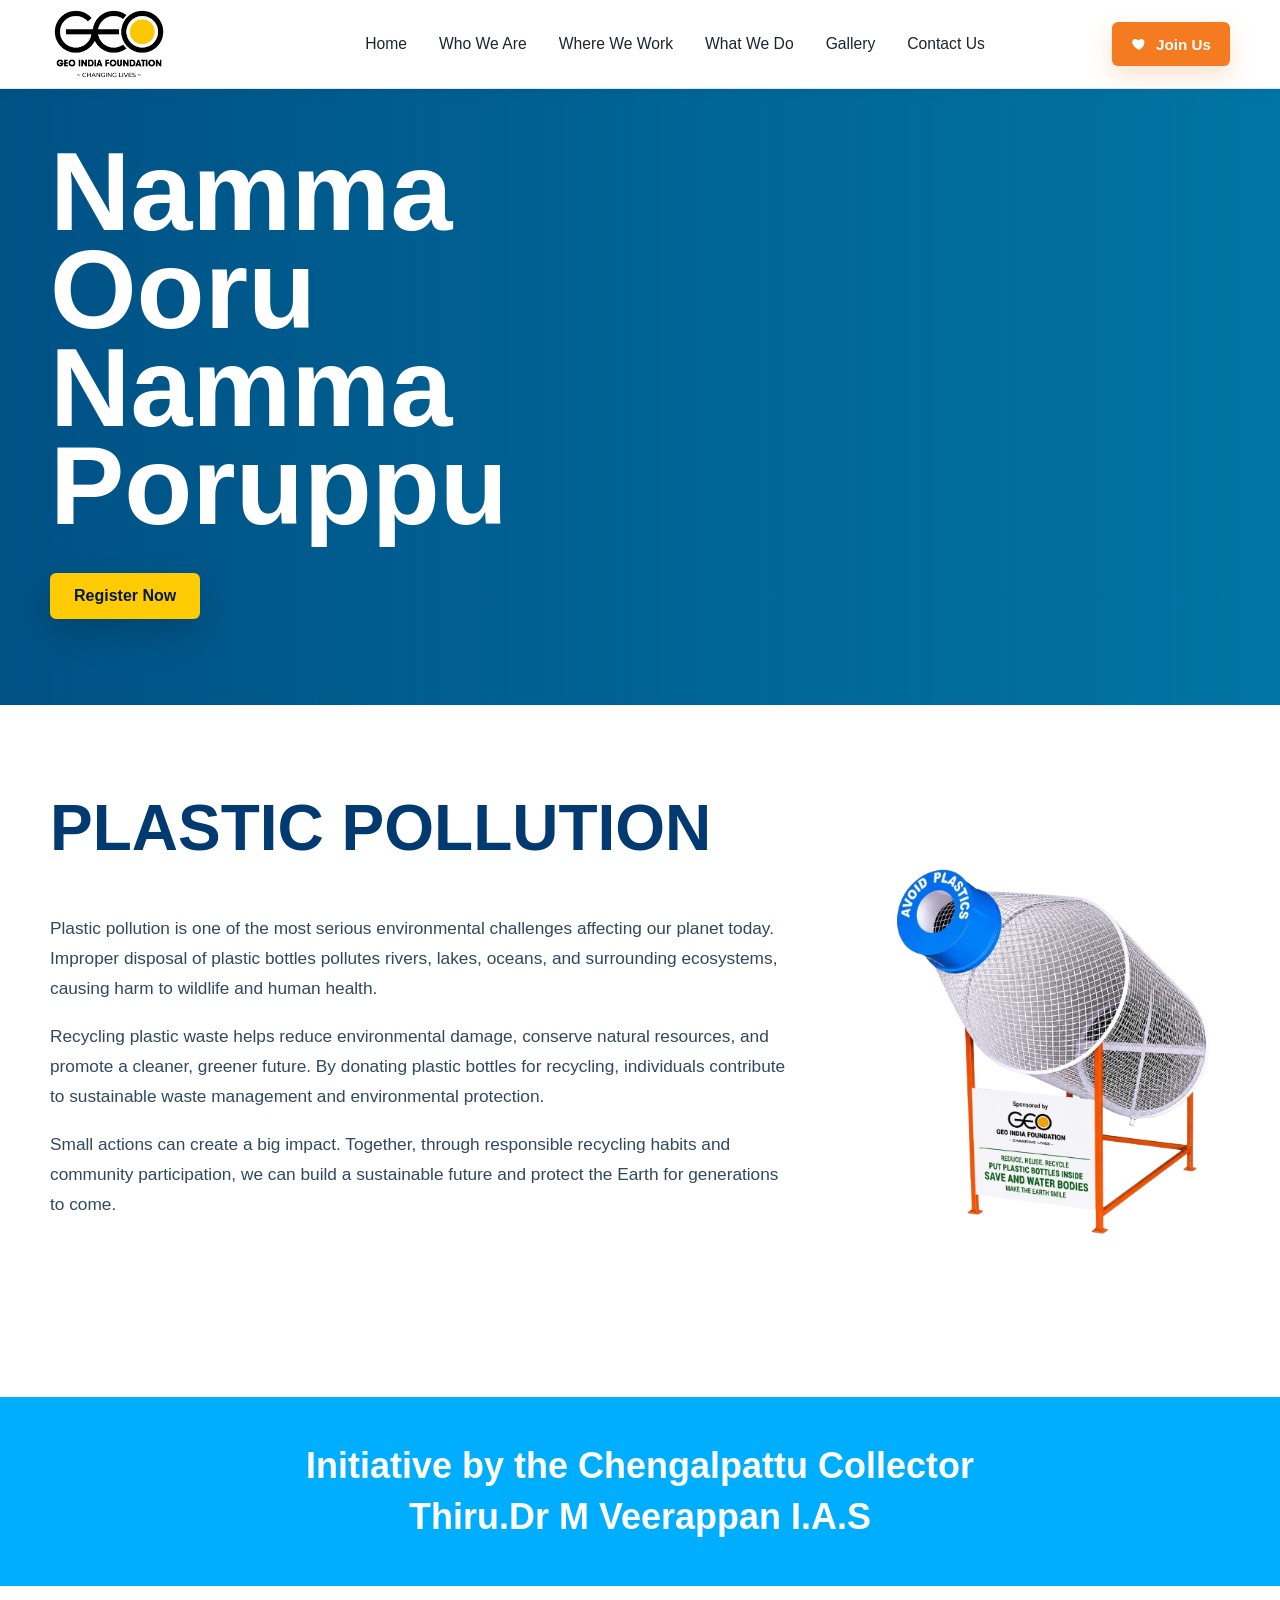
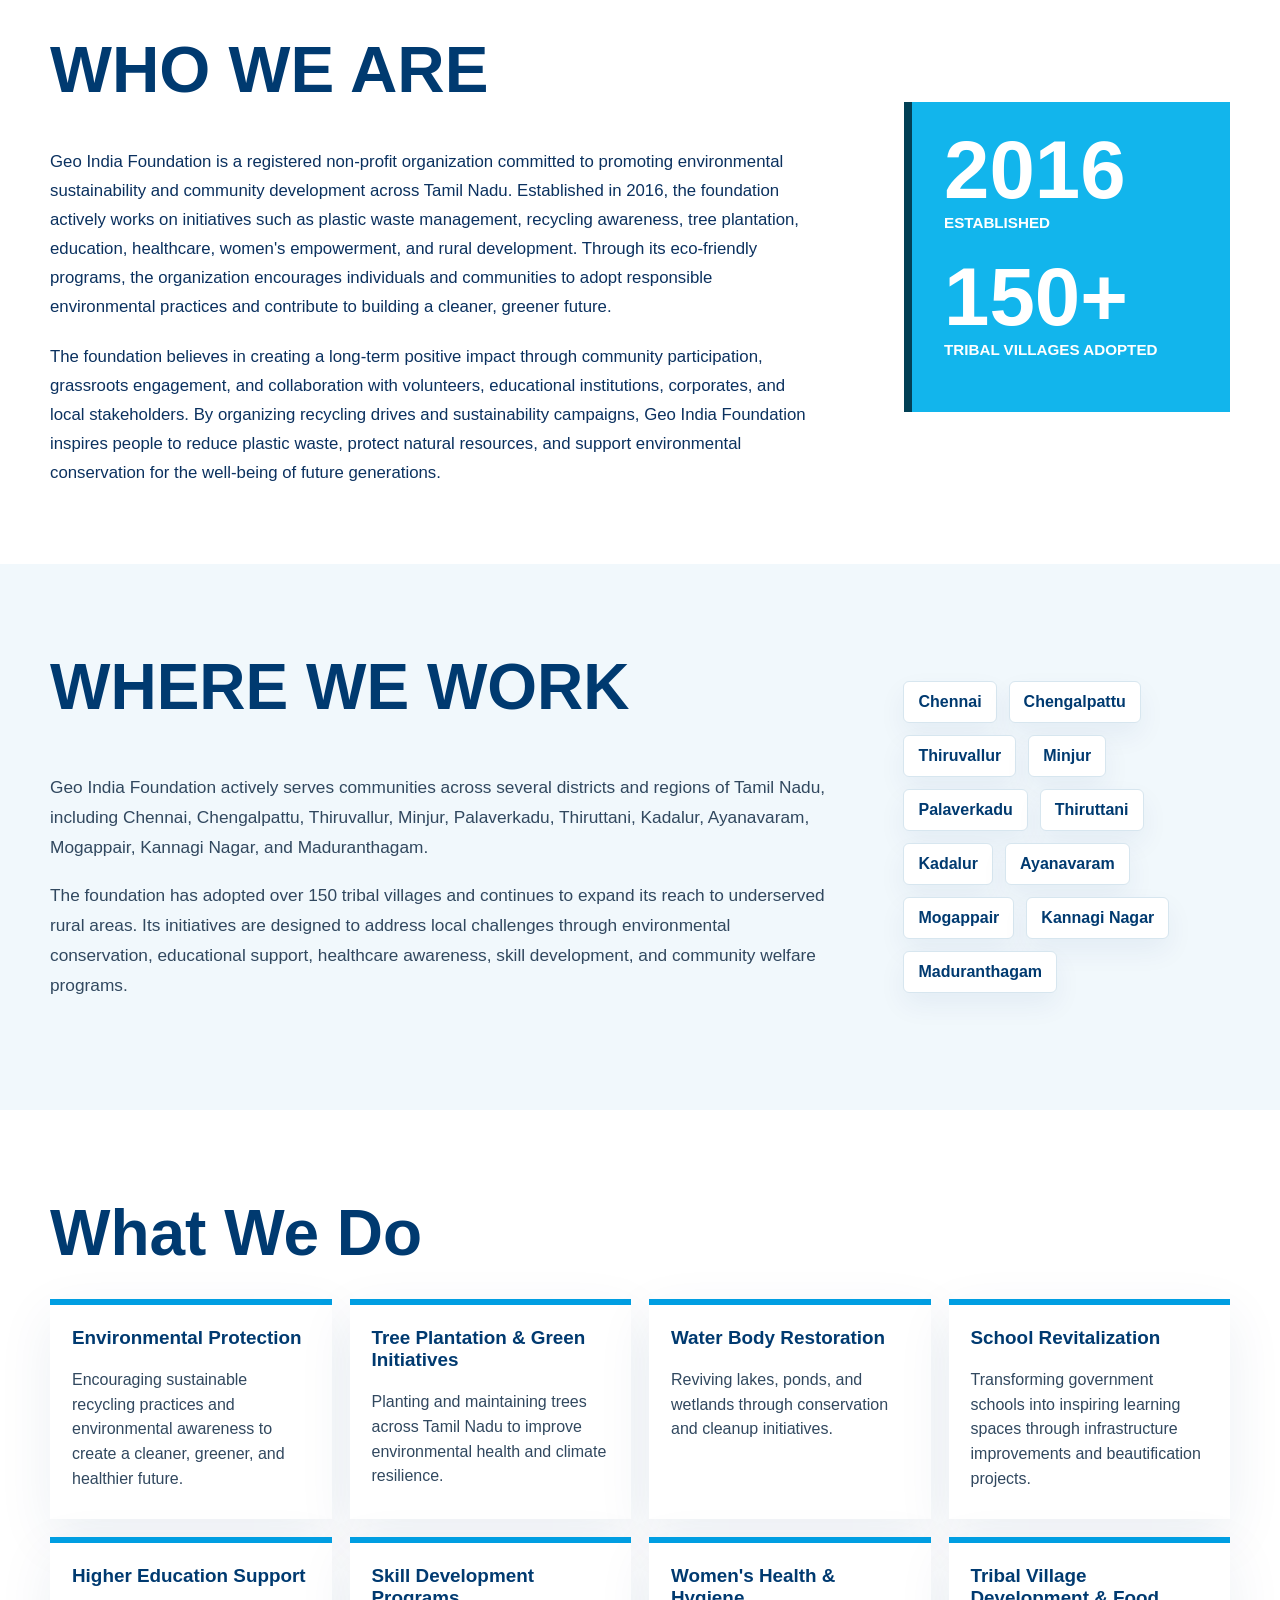
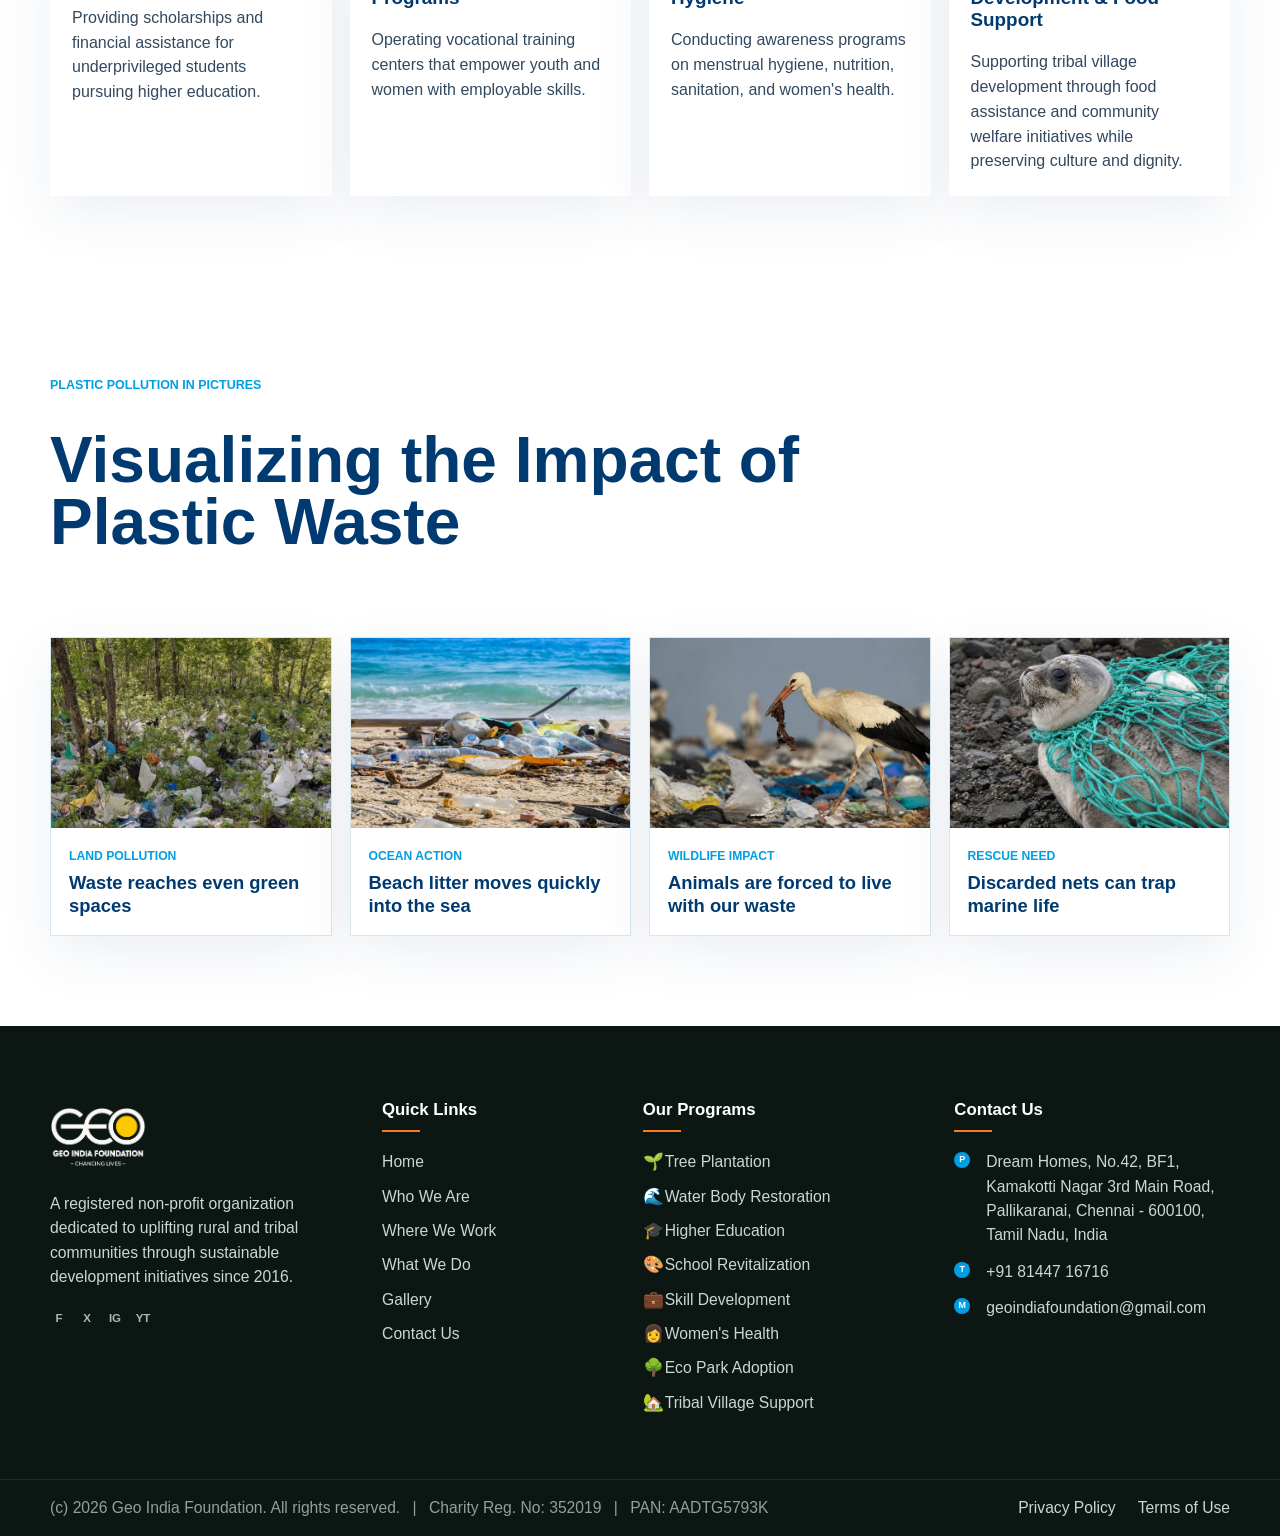
==== index.html @ 59b8743d "Update index.html" ====
<!doctype html>
<html lang="en">
  <head>
    <meta charset="UTF-8" />
    <meta name="viewport" content="width=device-width, initial-scale=1.0" />
    <title>Plastic Bottle Recycling Campaign | GEO India Foundation</title>
    <meta
      name="description"
      content="Join GEO India Foundation's Namma Ooru Namma Poruppu plastic bottle recycling campaign in Chengalpattu. Register, submit bottles, and earn an appreciation certificate."
    />
    <meta name="robots" content="index, follow" />
    <meta name="theme-color" content="#0078a7" />
    <meta property="og:title" content="Plastic Pollution | GEO India Foundation" />
    <meta
      property="og:description"
      content="Join the Namma Ooru Namma Poruppu plastic bottle recycling campaign and track your contribution toward a cleaner Chengalpattu."
    />
    <meta property="og:type" content="website" />
    <meta property="og:site_name" content="GEO India Foundation" />
    <meta property="og:image" content="./assets/hero-turtle-plastic-optimized.jpg" />
    <meta property="og:image:alt" content="Sea turtle swimming near plastic waste, representing the impact of plastic pollution" />
    <meta name="twitter:card" content="summary_large_image" />
    <meta name="twitter:title" content="Plastic Bottle Recycling Campaign | GEO India Foundation" />
    <meta
      name="twitter:description"
      content="Register for the Namma Ooru Namma Poruppu campaign, submit bottles, and earn an appreciation certificate."
    />
    <meta name="twitter:image" content="./assets/hero-turtle-plastic-optimized.jpg" />
    <link rel="canonical" href="./index.html" />
    <link rel="preload" as="image" href="./assets/client-logo-header.png" />
    <link rel="preload" as="image" href="./assets/hero-turtle-plastic-optimized.jpg" fetchpriority="high" />
    <link rel="stylesheet" href="./styles.css" />
    <script type="application/ld+json">
      {
        "@context": "https://schema.org",
        "@type": "NGO",
        "name": "GEO India Foundation",
        "url": "./index.html",
        "logo": "./assets/client-logo-header.png",
        "description": "GEO India Foundation supports rural, tribal, environmental, educational, and community welfare initiatives across Tamil Nadu.",
        "areaServed": "Tamil Nadu, India",
        "email": "info@geoindiafoundation.org",
        "telephone": "+91 81447 16716",
        "sameAs": [
          "https://www.facebook.com/geoindiafoundation/",
          "https://x.com/GeoIndiafoundat?s=08",
          "https://www.instagram.com/geoindiafoundation?igshid=g4r5c3gdlzwj",
          "https://www.youtube.com/channel/UCldlAz06OROegOt1OqcMJ3A"
        ]
      }
    </script>
  </head>
  <body>
    <a class="skip-link" href="#main">Skip to main content</a>

    <header class="site-header">
      <div class="container header-inner">
        <a class="brand" href="./index.html" aria-label="GEO India Foundation home">
          <img src="./assets/client-logo-header.png" alt="GEO India Foundation" width="1718" height="1109" />
        </a>

        <button class="menu-toggle" type="button" aria-expanded="false" aria-controls="mainNav">
          <span></span>
          <span></span>
          <span></span>
        </button>

        <nav id="mainNav" class="main-nav" aria-label="Main navigation">
          <div class="nav-inner">
          <a class="nav-link" href="./index.html">Home</a>
          <a class="nav-link" href="#whoWeAre">Who We Are</a>
          <a class="nav-link" href="#whereWeWork">Where We Work</a>
          <a class="nav-link" href="#whatWeDo">What We Do</a>
          <a class="nav-link" href="#photoStoriesTitle">Gallery</a>
          <a class="nav-link" href="#footerContact">Contact Us</a>
          </div>
        </nav>

        <a class="donate-button" href="https://whatsapp.com/channel/0029VbCBayz9Bb5wHMTVNw3T" target="_blank" rel="noopener">
          <svg class="donate-icon" aria-hidden="true" viewBox="0 0 24 24" focusable="false">
            <path d="M12 21s-7.5-4.7-9.6-9.1C.7 8.3 2.8 4.5 6.5 4.5c2 0 3.6 1.1 4.5 2.5.9-1.4 2.5-2.5 4.5-2.5 3.7 0 5.8 3.8 4.1 7.4C19.5 16.3 12 21 12 21z" />
          </svg>
          Join Us
        </a>
      </div>
    </header>

    <main id="main">
      <section class="hero">
        <div class="hero-image" aria-hidden="true">
          <img src="./assets/hero-turtle-plastic-optimized.jpg" alt="" width="1897" height="829" fetchpriority="high" />
          <img src="./assets/plastic-beach-optimized.jpg" alt="" width="1840" height="920" loading="lazy" />
          <img src="./assets/plastic-forest-optimized.jpg" alt="" width="1840" height="920" loading="lazy" />
          <img src="./assets/plastic-seal-optimized.jpg" alt="" width="1774" height="887" loading="lazy" />
          <img src="./assets/plastic-storks-optimized.jpg" alt="" width="1774" height="887" loading="lazy" />
        </div>
        <div class="container hero-grid">
          <div class="hero-copy">
            <h1 class="hero-title">
              <span>Namma</span>
              <span>Ooru</span>
              <span>Namma</span>
              <span>Poruppu</span>
            </h1>
            <a class="hero-register" href="./register.html">Register Now</a>
          </div>
        </div>
      </section>

      <section id="bottleDashboard" class="recycle-section bottle-dashboard-section" aria-labelledby="dashboardTitle" hidden>
        <div class="container recycle-shell">
          <div class="recycle-intro">
            <p class="section-kicker">Bottle recycling</p>
            <h2 id="dashboardTitle">Bottle disposed? Submit this form to record it.</h2>
            <p>
              Each QR code scan allows one bottle submission. Complete 50 bottle submissions to unlock your Appreciation Certificate.
            </p>
          </div>

          <div class="recycle-card" data-view="bottle">
            <form class="bottle-form" aria-label="Submit bottle count">
              <div class="welcome-row">
                <div>
                  <span class="welcome-label">Welcome back</span>
                  <h3 class="welcome-name">Recycler</h3>
                </div>
                <strong class="bottle-total">0</strong>
              </div>

              <label for="bottleCount">Bottle count for this scan</label>
              <input id="bottleCount" name="bottleCount" type="number" min="1" max="1" value="1" required />
              <button class="primary-action" type="submit">Submit Bottle</button>

              <div class="progress-wrap" aria-label="Bottle progress">
                <div class="progress-info">
                  <span class="progress-text">0 / 50 bottles</span>
                  <span class="progress-percent">0%</span>
                </div>
                <div class="progress-track">
                  <span class="progress-bar"></span>
                </div>
              </div>

              <p class="completion-message" hidden>
                Congratulations! Your 50-bottle certificate is ready.
              </p>
              <button class="download-certificate" type="button">Download Certificate</button>
            </form>
          </div>
        </div>
      </section>

      <section class="certificate-preview-section" aria-labelledby="certificatePreviewTitle" hidden>
        <div class="container">
          <div class="certificate-preview-heading">
            <p class="section-kicker">Certificate</p>
            <h2 id="certificatePreviewTitle">Certificate Preview</h2>
          </div>
          <article class="certificate certificate-image-card" id="certificatePreview" aria-label="Certificate of appreciation">
            <img src="./assets/Certificate.jpeg" alt="Certificate of Appreciation" width="1600" height="1131" draggable="false" loading="lazy" />
            <strong class="certificate-name">Recycler</strong>
          </article>
        </div>
      </section>

      <section class="content-band">
        <div class="container content-grid">
          <article class="lead-article">
            <h2 class="section-kicker">Plastic pollution</h2>
            <p>
              Plastic pollution is one of the most serious environmental challenges affecting our planet today. Improper disposal of plastic bottles pollutes rivers, lakes, oceans, and surrounding ecosystems, causing harm to wildlife and human health.
            </p>
            <p>
              Recycling plastic waste helps reduce environmental damage, conserve natural resources, and promote a cleaner, greener future. By donating plastic bottles for recycling, individuals contribute to sustainable waste management and environmental protection.
            </p>
            <p>
              Small actions can create a big impact. Together, through responsible recycling habits and community participation, we can build a sustainable future and protect the Earth for generations to come.
            </p>
          </article>

          <figure class="bottle-bin-panel">
            <img
              src="./assets/plastic-bottle-bin.png"
              alt="Bottle-shaped plastic collection bin sponsored by GEO India Foundation"
              width="492"
              height="508"
              loading="lazy"
            />
          </figure>
        </div>
      </section>

      <section class="collector-initiative" aria-label="Initiative by the Chengalpattu Collector">
        <div class="container">
          <strong>Initiative by the Chengalpattu Collector</strong>
          <strong>Thiru.Dr M Veerappan I.A.S</strong>
        </div>
      </section>

            <section id="whoWeAre" class="foundation-section">
        <div class="container foundation-grid">
          <article class="foundation-intro">
            <h2 class="section-kicker">Who We Are</h2>
            <p>
              Geo India Foundation is a registered non-profit organization committed to promoting environmental sustainability and community development across Tamil Nadu. Established in 2016, the foundation actively works on initiatives such as plastic waste management, recycling awareness, tree plantation, education, healthcare, women's empowerment, and rural development. Through its eco-friendly programs, the organization encourages individuals and communities to adopt responsible environmental practices and contribute to building a cleaner, greener future.
            </p>
            <p>
              The foundation believes in creating a long-term positive impact through community participation, grassroots engagement, and collaboration with volunteers, educational institutions, corporates, and local stakeholders. By organizing recycling drives and sustainability campaigns, Geo India Foundation inspires people to reduce plastic waste, protect natural resources, and support environmental conservation for the well-being of future generations.
            </p>
          </article>

          <aside class="impact-panel" aria-label="Geo India Foundation impact">
            <strong>2016</strong>
            <span>Established</span>
            <strong>150+</strong>
            <span>Tribal villages adopted</span>
          </aside>
        </div>
      </section>

      <section id="whereWeWork" class="foundation-section pale-section">
        <div class="container work-grid">
          <article class="foundation-intro">
            <h2 class="section-kicker">Where We Work</h2>
            <p>
              Geo India Foundation actively serves communities across several districts and regions
              of Tamil Nadu, including Chennai, Chengalpattu, Thiruvallur, Minjur, Palaverkadu, Thiruttani,
              Kadalur, Ayanavaram, Mogappair, Kannagi Nagar, and Maduranthagam.
            </p>
            <p>
              The foundation has adopted over 150 tribal villages and continues to expand its reach
              to underserved rural areas. Its initiatives are designed to address local challenges
              through environmental conservation, educational support, healthcare awareness, skill
              development, and community welfare programs.
            </p>
          </article>

          <div class="location-list" aria-label="Tamil Nadu regions served">
            <span>Chennai</span>
            <span>Chengalpattu</span>
            <span>Thiruvallur</span>
            <span>Minjur</span>
            <span>Palaverkadu</span>
            <span>Thiruttani</span>
            <span>Kadalur</span>
            <span>Ayanavaram</span>
            <span>Mogappair</span>
            <span>Kannagi Nagar</span>
            <span>Maduranthagam</span>
          </div>
        </div>
      </section>

      <section id="whatWeDo" class="foundation-section">
        <div class="container">
          <div class="section-heading compact">
            <h2>What We Do</h2>
          </div>

          <div class="program-grid">
          <article>
           <h3>Environmental Protection</h3>
           <p>Encouraging sustainable recycling practices and environmental awareness to create a cleaner, greener, and healthier future.</p>
          </article>            
            <article>
              <h3>Tree Plantation &amp; Green Initiatives</h3>
              <p>Planting and maintaining trees across Tamil Nadu to improve environmental health and climate resilience.</p>
            </article>
            <article>
              <h3>Water Body Restoration</h3>
              <p>Reviving lakes, ponds, and wetlands through conservation and cleanup initiatives.</p>
            </article>
            <article>
              <h3>School Revitalization</h3>
              <p>Transforming government schools into inspiring learning spaces through infrastructure improvements and beautification projects.</p>
            </article>
            <article>
              <h3>Higher Education Support</h3>
              <p>Providing scholarships and financial assistance for underprivileged students pursuing higher education.</p>
            </article>
            <article>
              <h3>Skill Development Programs</h3>
              <p>Operating vocational training centers that empower youth and women with employable skills.</p>
            </article>
            <article>
              <h3>Women's Health &amp; Hygiene</h3>
              <p>Conducting awareness programs on menstrual hygiene, nutrition, sanitation, and women's health.</p>
            </article>
            <article>
              <h3>Tribal Village Development &amp; Food Support</h3>
              <p>Supporting tribal village development through food assistance and community welfare initiatives while preserving culture and dignity.</p>
            </article>
          </div>
        </div>
      </section>

      <section id="stories" class="photo-band" aria-labelledby="photoStoriesTitle">
        <div class="container">
          <div class="section-heading">
            <p>Plastic pollution in pictures</p>
            <h2 id="photoStoriesTitle">Visualizing the Impact of Plastic Waste</h2>
          </div>
          <div class="photo-grid">
            <article class="photo-card">
              <img src="./assets/plastic-forest-optimized.jpg" alt="Plastic waste scattered through a green forest" width="1840" height="920" loading="lazy" />
              <div>
                <span>Land pollution</span>
                <h3>Waste reaches even green spaces</h3>
              </div>
            </article>
            <article class="photo-card">
              <img src="./assets/plastic-beach-optimized.jpg" alt="Plastic bottles and waste lying on a beach" width="1840" height="920" loading="lazy" />
              <div>
                <span>Ocean action</span>
                <h3>Beach litter moves quickly into the sea</h3>
              </div>
            </article>
            <article class="photo-card">
              <img src="./assets/plastic-storks-optimized.jpg" alt="White storks foraging among plastic waste at a landfill" width="1774" height="887" loading="lazy" />
              <div>
                <span>Wildlife impact</span>
                <h3>Animals are forced to live with our waste</h3>
              </div>
            </article>
            <article class="photo-card">
              <img src="./assets/plastic-seal-optimized.jpg" alt="Seal pup trapped in discarded fishing net" width="1774" height="887" loading="lazy" />
              <div>
                <span>Rescue need</span>
                <h3>Discarded nets can trap marine life</h3>
              </div>
            </article>
          </div>
        </div>
      </section>
    </main>

    <footer class="site-footer">
      <div class="container footer-main">
        <section class="footer-about" aria-label="About GEO India Foundation">
          <img class="footer-logo" src="./assets/client-logo-footer.png" alt="GEO India Foundation" width="1626" height="1018" loading="lazy" />
          <p>
            A registered non-profit organization dedicated to uplifting rural and tribal communities
            through sustainable development initiatives since 2016.
          </p>
          <div class="social-links" aria-label="Social media links">
          <a href="https://www.facebook.com/geoindiafoundation/" aria-label="Facebook" target="_blank" rel="noopener">f</a>
          <a href="https://x.com/GeoIndiafoundat?s=08" aria-label="X" target="_blank" rel="noopener">x</a>
          <a href="https://www.instagram.com/geoindiafoundation?igshid=g4r5c3gdlzwj" aria-label="Instagram" target="_blank" rel="noopener">ig</a>
          <a href="https://www.youtube.com/channel/UCldlAz06OROegOt1OqcMJ3A" aria-label="YouTube" target="_blank" rel="noopener">yt</a>          </div>
        </section>

        <nav class="footer-column" aria-label="Quick links">
          <h2>Quick Links</h2>
          <a href="./index.html">Home</a>
          <a href="#whoWeAre">Who We Are</a>
          <a href="#whereWeWork">Where We Work</a>
          <a href="#whatWeDo">What We Do</a>
          <a href="#photoStoriesTitle">Gallery</a>
          <a href="#footerContact">Contact Us</a>
        </nav>

        <section class="footer-column" aria-label="Our programs">
          <h2>Our Programs</h2>
          <ul class="program-list">
<li>
  <a href="https://www.geoindiafoundation.org/" target="_blank">
    <span class="program-marker" aria-hidden="true">🌱</span>Tree Plantation
  </a>
</li>

<li>
  <a href="https://www.geoindiafoundation.org/" target="_blank">
    <span class="program-marker" aria-hidden="true">🌊</span>Water Body Restoration
  </a>
</li>

<li>
  <a href="https://www.geoindiafoundation.org/" target="_blank">
    <span class="program-marker" aria-hidden="true">🎓</span>Higher Education
  </a>
</li>

<li>
  <a href="https://www.geoindiafoundation.org/" target="_blank">
    <span class="program-marker" aria-hidden="true">🎨</span>School Revitalization
  </a>
</li>

<li>
  <a href="https://www.geoindiafoundation.org/" target="_blank">
    <span class="program-marker" aria-hidden="true">💼</span>Skill Development
  </a>
</li>

<li>
  <a href="https://www.geoindiafoundation.org/" target="_blank">
    <span class="program-marker" aria-hidden="true">👩</span>Women's Health
  </a>
</li>

<li>
  <a href="https://www.geoindiafoundation.org/" target="_blank">
    <span class="program-marker" aria-hidden="true">🌳</span>Eco Park Adoption
  </a>
</li>

<li>
  <a href="https://www.geoindiafoundation.org/" target="_blank">
    <span class="program-marker" aria-hidden="true">🏡</span>Tribal Village Support
  </a>
</li>
          </ul>
        </section>

        <section id="footerContact" class="footer-column footer-contact" aria-label="Contact us">
          <h2>Contact Us</h2>
          <address>
            <p>
              <span class="contact-symbol">P</span>
              <span>
                Dream Homes, No.42, BF1, Kamakotti Nagar 3rd Main Road,
                Pallikaranai, Chennai - 600100, Tamil Nadu, India
              </span>
            </p>
            <p>
              <span class="contact-symbol">T</span>
              <a href="tel:+918144716716">+91 81447 16716</a>
            </p>
            <p>
              <span class="contact-symbol">M</span>
              <a href="mailto:info@geoindiafoundation.org">geoindiafoundation@gmail.com</a>
            </p>
          </address>
        </section>
      </div>

      <div class="footer-bottom">
        <div class="container footer-bottom-inner">
          <p>
            (c) 2026 Geo India Foundation. All rights reserved.
            <span>|</span> Charity Reg. No: 352019
            <span>|</span> PAN: AADTG5793K
          </p>
          <nav aria-label="Legal links">
            <a href="#">Privacy Policy</a>
            <a href="#">Terms of Use</a>
          </nav>
        </div>
      </div>
    </footer>

    <div class="search-panel" hidden>
      <button class="close-search" type="button">Close</button>
      <label>
        Search
        <input type="search" placeholder="Search plastic pollution resources" />
      </label>
    </div>

    <script src="./script.js" defer></script>
  </body>
</html>
---- styles.css ----
:root {
  --blue: #009ee2;
  --blue-dark: #003a70;
  --ink: #061a2d;
  --muted: #52677c;
  --line: #d7e6ef;
  --paper: #ffffff;
  --pale: #f1f8fc;
  --yellow: #ffcb05;
  font-family:
    Inter, "Segoe UI", Roboto, Arial, sans-serif;
  color: var(--ink);
  background: var(--paper);
  font-synthesis: none;
  text-rendering: optimizeLegibility;
  -webkit-font-smoothing: antialiased;
  -moz-osx-font-smoothing: grayscale;
}

* {
  box-sizing: border-box;
  min-width: 0;
}

body {
  margin: 0;
  background: #ffffff;
  overflow-x: hidden;
}

a {
  color: inherit;
  text-decoration: none;
}

button,
input {
  font: inherit;
}

button {
  cursor: pointer;
}

.container {
  width: min(1180px, calc(100% - 32px));
  margin: 0 auto;
}

.skip-link {
  position: absolute;
  left: 12px;
  top: 12px;
  z-index: 100;
  padding: 10px 14px;
  color: #fff;
  background: var(--blue-dark);
  transform: translateY(-140%);
}

.skip-link:focus {
  transform: translateY(0);
}

.site-header {
  position: sticky;
  top: 0;
  z-index: 50;
  background: #ffffff;
  border-bottom: 1px solid var(--line);
  box-shadow: 0 1px 10px rgba(6, 26, 45, 0.06);
}

.header-inner {
  display: flex;
  align-items: center;
  justify-content: space-between;
  gap: 34px;
  min-height: 88px;
}

.brand {
  display: flex;
  align-items: center;
  flex: 0 0 auto;
  width: 188px;
}

.brand img {
  display: block;
  width: auto;
  height: 76px;
  max-width: 100%;
  object-fit: contain;
}

.main-nav {
  flex: 1 1 auto;
}

.nav-inner {
  display: flex;
  align-items: center;
  justify-content: center;
  gap: clamp(20px, 2.5vw, 34px);
  color: #1c252c;
  font-size: 0.98rem;
  font-weight: 400;
}

.nav-link {
  position: relative;
  display: inline-flex;
  align-items: center;
  gap: 6px;
  min-height: 72px;
  color: #1c252c;
  white-space: nowrap;
}

.nav-link::after {
  content: "";
  position: absolute;
  left: 0;
  right: 0;
  bottom: 18px;
  height: 2px;
  background: #f47b20;
  transform: scaleX(0);
  transform-origin: left;
  transition: transform 180ms ease;
}

.nav-link:hover::after {
  transform: scaleX(1);
}

.donate-button {
  display: inline-flex;
  align-items: center;
  justify-content: center;
  gap: 9px;
  min-width: 118px;
  min-height: 44px;
  border-radius: 6px;
  padding: 0 18px;
  color: #ffffff;
  background: #f47b20;
  font-size: 0.95rem;
  font-weight: 900;
  white-space: nowrap;
  box-shadow: 0 10px 24px rgba(244, 123, 32, 0.22);
}

.donate-icon {
  width: 16px;
  height: 16px;
  fill: currentColor;
  flex: 0 0 auto;
}

.menu-toggle {
  display: none;
  width: 44px;
  height: 44px;
  border: 1px solid var(--line);
  background: #ffffff;
  place-items: center;
}

.menu-toggle span {
  display: block;
  width: 22px;
  height: 2px;
  margin: 4px auto;
  background: var(--blue-dark);
}

.hero {
  position: relative;
  overflow: hidden;
  isolation: isolate;
  min-height: clamp(430px, 41vw, 560px);
  color: #ffffff;
  background: #0078a7;
}

.hero::after {
  content: "";
  position: absolute;
  inset: 0;
  z-index: -1;
  background: linear-gradient(90deg, rgba(0, 58, 112, 0.62), rgba(0, 104, 156, 0.18));
}

.hero-image {
  position: absolute;
  inset: 0;
  z-index: -2;
}

.hero-image img {
  position: absolute;
  inset: -4%;
  display: block;
  width: 108%;
  height: 108%;
  object-fit: cover;
  object-position: center;
  opacity: 0;
  transform: scale(1.04) translate3d(8px, 0, 0);
  transform-origin: center;
  animation: heroImageChange 30s infinite;
  pointer-events: none;
  user-select: none;
  will-change: opacity, transform;
}

.hero-image img:nth-child(1) {
  animation-delay: 0s;
  transform-origin: 48% 50%;
}

.hero-image img:nth-child(2) {
  animation-delay: 6s;
  transform-origin: 54% 48%;
}

.hero-image img:nth-child(3) {
  animation-delay: 12s;
  transform-origin: 45% 54%;
}

.hero-image img:nth-child(4) {
  animation-delay: 18s;
  transform-origin: 52% 52%;
}

.hero-image img:nth-child(5) {
  animation-delay: 24s;
  transform-origin: 46% 48%;
}

@keyframes heroImageChange {
  0% {
    opacity: 0;
    transform: scale(1.04) translate3d(8px, 0, 0);
  }

  5% {
    opacity: 1;
    transform: scale(1.025) translate3d(0, 0, 0);
  }

  20% {
    opacity: 1;
    transform: scale(1.02) translate3d(-8px, 0, 0);
  }

  26%,
  100% {
    opacity: 0;
    transform: scale(1.02) translate3d(-10px, 0, 0);
  }
}

.hero-grid {
  display: flex;
  min-height: inherit;
  align-items: center;
  padding: clamp(28px, 5vw, 54px) 0 86px;
}

.hero-copy {
  position: relative;
  z-index: 1;
  width: min(52vw, 620px);
  max-width: 100%;
}

h1,
h2,
h3,
p {
  margin-top: 0;
  overflow-wrap: break-word;
}

h1 {
  max-width: 100%;
  margin-bottom: clamp(28px, 3vw, 38px);
  font-family: Arial, "Helvetica Neue", sans-serif;
  font-size: clamp(4rem, 8.7vw, 7.2rem);
  font-weight: 950;
  line-height: 0.88;
  letter-spacing: 0;
}

.hero-title span {
  display: block;
}

.hero-register {
  display: inline-flex;
  align-items: center;
  justify-content: center;
  min-height: 46px;
  border: 2px solid var(--yellow);
  border-radius: 6px;
  padding: 0 22px;
  color: #061a2d;
  background: var(--yellow);
  font-weight: 950;
  box-shadow: 0 14px 34px rgba(0, 0, 0, 0.18);
}

.hero-register.is-returning {
  color: #ffffff;
  border-color: #f47b20;
  background: #f47b20;
}

.card-label,
.section-kicker,
.section-heading p,
.did-you-know p,
.blue-panel p {
  color: var(--blue);
  font-size: 0.78rem;
  font-weight: 900;
  letter-spacing: 0;
  text-transform: uppercase;
}

.content-band,
.section-block,
.foundation-section {
  padding: clamp(52px, 8vw, 92px) 0;
}

.collector-initiative {
  padding: clamp(28px, 5vw, 48px) 0;
  background: #00aeff;
  text-align: center;
}

.collector-initiative .container {
  display: grid;
  gap: 10px;
  justify-items: center;
}

.collector-initiative strong {
  color: #ffffff;
  font-size: clamp(1.4rem, 3vw, 2.25rem);
  line-height: 1.15;
}

.collector-initiative em {
  color: rgba(255, 255, 255, 0.92);
  font-size: clamp(1rem, 2vw, 1.35rem);
  line-height: 1.4;
}

.recycle-section {
  position: relative;
  overflow: hidden;
  padding: clamp(34px, 5vw, 64px) 0;
  background: linear-gradient(105deg, #eef9f5 0%, #e8f7ff 62%, #fff8d8 100%);
}

.recycle-shell {
  display: grid;
  grid-template-columns: minmax(0, 1fr) minmax(360px, 450px);
  gap: clamp(30px, 7vw, 88px);
  align-items: center;
}

.recycle-intro h1,
.recycle-intro h2,
.certificate-preview-heading h2 {
  max-width: 760px;
  color: var(--blue-dark);
  font-size: clamp(2.6rem, 5vw, 4.1rem);
  line-height: 0.98;
  margin-bottom: 20px;
}

.recycle-intro p {
  max-width: 700px;
  color: #31485f;
  font-size: 1.08rem;
  line-height: 1.7;
}

.recycle-card {
  position: relative;
  z-index: 2;
  border: 1px solid var(--line);
  border-radius: 7px;
  padding: clamp(24px, 3vw, 34px);
  background: rgba(255, 255, 255, 0.96);
  box-shadow: 0 24px 62px rgba(0, 58, 112, 0.12);
}

.register-form,
.bottle-form {
  display: grid;
  gap: 12px;
}

.register-form h1,
.register-form h2,
.register-form h3,
.bottle-form h2,
.bottle-form h3 {
  margin-bottom: 8px;
  color: var(--blue-dark);
  font-size: clamp(1.7rem, 3vw, 2.35rem);
  font-family: Inter, "Segoe UI", Roboto, Arial, sans-serif;
  line-height: 1.05;
}

.register-main {
  min-height: calc(100vh - 72px);
  display: grid;
  align-items: center;
}

.register-only-section {
  background: #f6fbff;
}

.register-only-shell {
  display: grid;
  min-height: calc(100vh - 180px);
  place-items: center;
  padding: clamp(28px, 6vw, 70px) 0;
}

.register-only-shell .recycle-card {
  width: min(100%, 440px);
}

.bottle-dashboard-section {
  border-bottom: 1px solid var(--line);
  padding: clamp(22px, 3vw, 36px) 0;
}

.bottle-dashboard-section .recycle-shell {
  grid-template-columns: minmax(0, 1fr) minmax(360px, 448px);
  gap: clamp(24px, 4vw, 48px);
  align-items: start;
}

.bottle-dashboard-section .section-kicker {
  display: none;
}

.bottle-dashboard-section .recycle-intro h2 {
  max-width: 720px;
  margin-bottom: 18px;
  font-size: clamp(2.65rem, 4.9vw, 3.95rem);
  line-height: 1.02;
}

.bottle-dashboard-section .recycle-intro p {
  max-width: 720px;
  margin-bottom: 0;
  font-size: 1rem;
  line-height: 1.55;
}

.register-form label,
.bottle-form label {
  color: #31485f;
  font-size: 0.92rem;
  font-weight: 900;
}

.register-form input,
.bottle-form input {
  width: 100%;
  min-height: 48px;
  border: 1px solid #bfd6e4;
  border-radius: 7px;
  padding: 0 14px;
  color: var(--ink);
  background: #ffffff;
}

.register-form input:focus,
.bottle-form input:focus {
  outline: 3px solid rgba(0, 158, 226, 0.18);
  border-color: var(--blue);
}

.primary-action,
.download-certificate {
  display: inline-flex;
  justify-content: center;
  align-items: center;
  min-height: 48px;
  border: 0;
  border-radius: 7px;
  padding: 0 18px;
  color: #ffffff;
  background: #f47b20;
  font-weight: 950;
  line-height: 1.2;
  text-align: center;
  box-shadow: 0 12px 28px rgba(244, 123, 32, 0.22);
}

.download-certificate {
  background: var(--blue-dark);
}

.download-certificate:disabled {
  cursor: not-allowed;
  color: #ffffff;
  background: #8798a8;
  box-shadow: none;
  opacity: 0.9;
}

.welcome-row {
  display: flex;
  justify-content: space-between;
  gap: 18px;
  align-items: center;
  border-bottom: 1px solid var(--line);
  padding-bottom: 18px;
}

.welcome-label {
  display: block;
  margin-bottom: 6px;
  color: var(--blue);
  font-size: 0.75rem;
  font-weight: 950;
  text-transform: uppercase;
}

.bottle-total {
  display: grid;
  width: 80px;
  height: 80px;
  place-items: center;
  border: 8px solid #d7f1dd;
  border-radius: 50%;
  color: #00843d;
  background: #ffffff;
  font-size: 2rem;
}

.progress-wrap {
  display: grid;
  gap: 9px;
  margin-top: 10px;
}

.progress-info {
  display: flex;
  justify-content: space-between;
  gap: 14px;
  color: #31485f;
  font-weight: 900;
}

.progress-track {
  overflow: hidden;
  height: 14px;
  border-radius: 999px;
  background: #dcecf4;
}

.progress-bar {
  display: block;
  width: 0%;
  height: 100%;
  border-radius: inherit;
  background: linear-gradient(90deg, #00a651 0%, #7ac943 36%, #f1f1f0 68%, #ff7a1a 100%);
  transition: width 520ms ease;
}

.completion-message {
  margin: 6px 0 0;
  color: #09833f;
  font-weight: 900;
  line-height: 1.45;
}

.celebration-layer {
  pointer-events: none;
  position: absolute;
  inset: 0;
  z-index: 1;
  overflow: hidden;
  opacity: 0;
}

.recycle-section.is-celebrating .celebration-layer {
  opacity: 1;
}

.party-popper {
  position: absolute;
  right: 11%;
  bottom: 18%;
  width: 120px;
  height: 120px;
  opacity: 0;
  transform: translateY(20px) rotate(-16deg) scale(0.8);
}

.party-popper::before {
  content: "";
  position: absolute;
  left: 40px;
  bottom: 6px;
  width: 46px;
  height: 84px;
  clip-path: polygon(50% 0, 100% 100%, 0 100%);
  background: repeating-linear-gradient(45deg, #f47b20 0 12px, #fafaf9 12px 24px, #00a651 24px 36px);
  transform: rotate(160deg);
}

.party-popper::after {
  content: "";
  position: absolute;
  inset: 0;
  background:
    radial-gradient(circle at 16% 28%, #f23c88 0 4px, transparent 5px),
    radial-gradient(circle at 36% 12%, #00a651 0 5px, transparent 6px),
    radial-gradient(circle at 62% 24%, #009ee2 0 4px, transparent 5px),
    radial-gradient(circle at 80% 42%, #ffcb05 0 5px, transparent 6px),
    radial-gradient(circle at 52% 48%, #f47b20 0 4px, transparent 5px);
}

.recycle-section.is-celebrating .party-popper {
  animation: popperIn 1250ms ease forwards;
}

.confetti-field {
  position: absolute;
  inset: -20% 0 0;
  background:
    radial-gradient(circle at 10% 15%, #f23c88 0 4px, transparent 5px),
    radial-gradient(circle at 18% 30%, #ffcb05 0 5px, transparent 6px),
    radial-gradient(circle at 28% 8%, #00a651 0 4px, transparent 5px),
    radial-gradient(circle at 40% 24%, #009ee2 0 5px, transparent 6px),
    radial-gradient(circle at 52% 12%, #f47b20 0 4px, transparent 5px),
    radial-gradient(circle at 66% 32%, #f23c88 0 5px, transparent 6px),
    radial-gradient(circle at 78% 10%, #00a651 0 4px, transparent 5px),
    radial-gradient(circle at 90% 26%, #ffcb05 0 5px, transparent 6px);
  opacity: 0;
}

.recycle-section.is-celebrating .confetti-field {
  animation: confettiRain 1400ms ease-out forwards;
}

.milestone-badge {
  position: absolute;
  left: 9%;
  bottom: 16%;
  display: grid;
  width: 150px;
  height: 150px;
  place-items: center;
  border: 8px solid #ffffff;
  border-radius: 50%;
  color: #ffffff;
  background: #00a651;
  text-align: center;
  box-shadow: 0 20px 42px rgba(6, 26, 45, 0.2);
  opacity: 0;
  transform: scale(0.62);
}

.milestone-badge span {
  display: block;
  margin-bottom: -24px;
  font-size: 4rem;
  font-weight: 950;
}

.milestone-badge strong {
  max-width: 94px;
  font-size: 0.78rem;
  text-transform: uppercase;
}

.recycle-section.is-complete .milestone-badge,
.recycle-section.is-celebrating .milestone-badge {
  animation: badgeComplete 720ms ease 320ms forwards;
}

.certificate-preview-section {
  padding: 0 0 clamp(42px, 7vw, 74px);
  background: linear-gradient(105deg, #eef9f5 0%, #e8f7ff 62%, #fff8d8 100%);
}

.certificate-preview-heading {
  margin-bottom: clamp(12px, 2vw, 22px);
}

.certificate {
  overflow: hidden;
  width: min(100%, 1080px, calc((100vh - 190px) * 1.414));
  margin: 0 auto;
  border: 1px solid #d9d9d9;
  color: #111111;
  background:
    linear-gradient(rgba(255, 255, 255, 0.82), rgba(255, 255, 255, 0.82)),
    radial-gradient(ellipse at center, rgba(0, 158, 226, 0.08), transparent 42%),
    #fbfaf7;
  box-shadow: 0 18px 42px rgba(6, 26, 45, 0.1);
  text-align: center;
}

.certificate-image-card {
  container-type: inline-size;
  position: relative;
  aspect-ratio: 1600 / 1131;
  border: 0;
  background: #ffffff;
  user-select: none;
  -webkit-user-select: none;
}

.certificate-image-card::after {
  content: "";
  position: absolute;
  inset: 0;
  z-index: 2;
  pointer-events: none;
  background-image:
    linear-gradient(rgba(255, 255, 255, 0.18), rgba(255, 255, 255, 0.18)),
    url("data:image/svg+xml,%3Csvg xmlns='http://www.w3.org/2000/svg' width='360' height='220' viewBox='0 0 360 220'%3E%3Ctext x='180' y='114' text-anchor='middle' dominant-baseline='middle' transform='rotate(-28 180 110)' fill='%23003a70' fill-opacity='0.16' font-family='Arial, Helvetica, sans-serif' font-size='38' font-weight='800'%3EPREVIEW ONLY%3C/text%3E%3C/svg%3E");
  background-repeat: repeat;
  background-size: 360px 220px;
}

.certificate-image-card img {
  display: block;
  width: 100%;
  height: 100%;
  object-fit: contain;
  pointer-events: none;
  -webkit-user-drag: none;
}

.certificate-top {
  display: flex;
  justify-content: center;
  gap: 32px;
  align-items: center;
  min-height: 150px;
  padding: 22px 24px;
}

.certificate-top img {
  max-width: 112px;
  max-height: 110px;
  object-fit: contain;
}

.certificate-top .certificate-logo {
  max-width: 250px;
  max-height: 108px;
}

.certificate-band {
  padding: clamp(18px, 4vw, 32px) 18px;
  color: #ffffff;
  background: #408af2;
  font-size: clamp(2rem, 6vw, 4.2rem);
  font-weight: 950;
  letter-spacing: 0;
  text-transform: uppercase;
}

.certificate-body {
  position: relative;
  display: grid;
  justify-items: center;
  padding: clamp(28px, 5vw, 54px) clamp(20px, 8vw, 110px) 34px;
}

.presented-text {
  margin-bottom: 18px;
  font-size: clamp(1.35rem, 3vw, 2.1rem);
  letter-spacing: 0.06em;
}

.certificate-name {
  position: absolute;
  z-index: 1;
  left: 18%;
  right: 18%;
  top: 48.5%;
  transform: translateY(-50%);
  min-height: auto;
  color: #003a70;
  font-family: Georgia, "Times New Roman", serif;
  font-size: clamp(0.9rem, 3.8vw, 3.1rem);
  font-size: clamp(0.9rem, 3.8cqw, 3.1rem);
  font-weight: 700;
  line-height: 1;
  text-align: center;
  white-space: nowrap;
  overflow: hidden;
  text-overflow: ellipsis;
}

.name-line {
  width: min(620px, 86%);
  height: 1px;
  margin: 0 auto 22px;
  background: #2f2f2f;
}

.certificate-copy {
  max-width: 950px;
  margin-bottom: 34px;
  color: #202020;
  font-size: clamp(1rem, 2.1vw, 1.28rem);
  line-height: 1.55;
  letter-spacing: 0.05em;
}

.signature-block {
  display: grid;
  justify-items: center;
  color: #24314d;
}

.signature-text {
  min-width: 260px;
  border-bottom: 1px solid #444444;
  padding-bottom: 5px;
  color: #111111;
  font-family: "Brush Script MT", "Segoe Script", cursive;
  font-size: 2rem;
}

.signature-block strong {
  margin-top: 8px;
  font-family: Georgia, "Times New Roman", serif;
  font-size: clamp(1rem, 2vw, 1.35rem);
  letter-spacing: 0.06em;
}

.signature-block span:last-child {
  margin-top: 6px;
  font-family: Georgia, "Times New Roman", serif;
  letter-spacing: 0.08em;
}

.certificate-footer {
  padding: 16px;
  color: #ffffff;
  background: #408af2;
  font-size: clamp(1.5rem, 4vw, 2.9rem);
  font-weight: 950;
}

@keyframes popperIn {
  0% {
    opacity: 0;
    transform: translateY(20px) rotate(-16deg) scale(0.8);
  }

  30%,
  100% {
    opacity: 1;
    transform: translateY(0) rotate(-16deg) scale(1);
  }
}

@keyframes confettiRain {
  0% {
    opacity: 0;
    transform: translateY(-18%);
  }

  12% {
    opacity: 1;
  }

  100% {
    opacity: 0;
    transform: translateY(34%);
  }
}

@keyframes badgeComplete {
  0% {
    opacity: 0;
    transform: scale(0.62);
  }

  70% {
    opacity: 1;
    transform: scale(1.08);
  }

  100% {
    opacity: 1;
    transform: scale(1);
  }
}

.foundation-grid,
.work-grid {
  display: grid;
  grid-template-columns: minmax(0, 1fr) minmax(280px, 0.42fr);
  gap: clamp(34px, 6vw, 76px);
  align-items: center;
}

.foundation-intro h2 {
  max-width: 860px;
  color: var(--blue-dark);
  font-size: clamp(2rem, 5vw, 4rem);
  line-height: 0.98;
  letter-spacing: 0;
}

.foundation-intro p {
  color: #31485f;
  font-size: 1.08rem;
  line-height: 1.75;
}

.impact-panel {
  display: grid;
  gap: 7px;
  border-left: 8px solid #024055;
  padding: 30px;
  background: #00b7ff;
  color: #ffffff;
}

.impact-panel strong {
  color: #ffffff;
  font-size: clamp(3rem, 7vw, 5.2rem);
  line-height: 0.9;
}

.impact-panel span {
  margin-bottom: 18px;
  color: rgba(255, 255, 255, 0.82);
  font-weight: 900;
  text-transform: uppercase;
}

#whoWeAre {
  padding: clamp(32px, 5vw, 54px) 0;
}

#whoWeAre .foundation-grid {
  grid-template-columns: 1fr;
  gap: 30px;
  align-items: start;
}

#whoWeAre .foundation-intro h2 {
  margin-bottom: clamp(34px, 4vw, 48px);
  color: var(--blue-dark);
  font-size: clamp(3.2rem, 5.4vw, 4.1rem);
  font-weight: 950;
  line-height: 0.92;
}

#whoWeAre .foundation-intro p {
  max-width: 820px;
  margin-bottom: 22px;
  color: #0b315f;
  font-size: 1.05rem;
  line-height: 1.72;
}

#whoWeAre .impact-panel {
  width: min(100%, 326px);
  min-height: 310px;
  margin-top: 0;
  gap: 8px;
  border-left-width: 8px;
  padding: 32px;
  background: #12b5ec;
}

#whoWeAre .impact-panel strong {
  font-size: clamp(4.4rem, 6.4vw, 5.1rem);
  font-weight: 950;
  line-height: 0.88;
}

#whoWeAre .impact-panel span {
  margin-bottom: 22px;
  color: #ffffff;
  font-size: 0.95rem;
}

@media (min-width: 861px) {
  #whoWeAre .foundation-grid {
    grid-template-columns: minmax(0, 1fr) 326px;
    gap: clamp(48px, 7vw, 82px);
  }

  #whoWeAre .impact-panel {
    width: 326px;
    margin-top: clamp(38px, 6vw, 62px);
  }
}

.pale-section {
  background: var(--pale);
}

.location-list {
  display: flex;
  flex-wrap: wrap;
  gap: 12px;
  align-content: center;
}

.location-list span {
  display: inline-flex;
  align-items: center;
  min-height: 42px;
  border: 1px solid var(--line);
  border-radius: 6px;
  padding: 0 14px;
  color: var(--blue-dark);
  background: #ffffff;
  font-weight: 900;
  box-shadow: 0 12px 28px rgba(0, 58, 112, 0.06);
}

.program-grid {
  display: grid;
  grid-template-columns: repeat(4, minmax(0, 1fr));
  gap: 18px;
}

.program-grid article {
  min-height: 220px;
  border-top: 6px solid var(--blue);
  padding: 22px;
  background: #ffffff;
  box-shadow: 0 18px 52px rgba(0, 58, 112, 0.08);
}

.program-grid h3 {
  color: var(--blue-dark);
  font-size: 1.18rem;
  line-height: 1.18;
}

.program-grid p {
  margin-bottom: 0;
  color: #31485f;
  line-height: 1.55;
}

.content-grid {
  display: grid;
  grid-template-columns: minmax(0, 1fr) 360px;
  gap: clamp(34px, 6vw, 86px);
}

.lead-article h2,
.section-heading h2,
.split-panel h2,
.callout h2,
.did-you-know h2 {
  color: var(--blue-dark);
  font-size: clamp(2rem, 5vw, 4rem);
  line-height: 0.98;
  letter-spacing: 0;
}

.lead-article p,
.split-panel p,
.event-card p,
.resource-card p {
  color: #31485f;
  font-size: 1.08rem;
  line-height: 1.75;
}

.text-link {
  display: inline-flex;
  margin-top: 14px;
  border-bottom: 3px solid var(--yellow);
  color: var(--blue-dark);
  font-weight: 900;
}

.photo-band {
  padding: clamp(52px, 8vw, 90px) 0;
  background: #ffffff;
}

.photo-band .section-heading {
  display: grid;
  grid-template-columns: minmax(0, 1fr) auto;
  align-items: end;
}

.photo-band .section-heading p {
  grid-column: 1 / -1;
}

.photo-band .section-heading h2 {
  max-width: 760px;
}

.photo-band .section-heading a {
  grid-column: 2;
  grid-row: 2;
}

.photo-grid {
  display: grid;
  grid-template-columns: repeat(4, minmax(0, 1fr));
  gap: 18px;
}

.photo-card {
  overflow: hidden;
  display: grid;
  border: 1px solid var(--line);
  background: #ffffff;
  box-shadow: 0 18px 52px rgba(0, 58, 112, 0.08);
}

.photo-card img {
  display: block;
  width: 100%;
  height: clamp(150px, 15vw, 190px);
  object-fit: cover;
}

.photo-card div {
  padding: 18px;
}

.photo-card span {
  color: var(--blue);
  font-size: 0.76rem;
  font-weight: 900;
  text-transform: uppercase;
}

.photo-card h3 {
  margin: 8px 0 0;
  color: var(--blue-dark);
  font-size: 1.15rem;
  line-height: 1.22;
}

.bottle-bin-panel {
  align-self: center;
  margin: 0;
}

.bottle-bin-panel img {
  display: block;
  width: min(100%, 420px);
  margin-left: auto;
  object-fit: contain;
}

.feature-strip {
  padding: 46px 0;
  background: var(--blue-dark);
  color: #ffffff;
}

.feature-grid {
  display: grid;
  grid-template-columns: repeat(3, 1fr);
  gap: 1px;
  background: rgba(255, 255, 255, 0.18);
}

.feature-grid article {
  padding: 30px;
  background: var(--blue-dark);
}

.feature-grid span {
  color: var(--yellow);
  font-weight: 950;
}

.feature-grid h3 {
  margin: 12px 0 8px;
  font-size: 1.6rem;
}

.feature-grid p {
  margin-bottom: 0;
  color: rgba(255, 255, 255, 0.78);
  line-height: 1.55;
}

.section-heading {
  display: flex;
  justify-content: space-between;
  gap: 24px;
  align-items: end;
  margin-bottom: 30px;
}

.section-heading a {
  color: var(--blue-dark);
  font-weight: 900;
}

.event-card {
  display: grid;
  grid-template-columns: 160px minmax(0, 1fr);
  gap: 28px;
  border: 1px solid var(--line);
  padding: 30px;
  background: #ffffff;
  box-shadow: 0 18px 52px rgba(0, 58, 112, 0.08);
}

.event-date {
  display: grid;
  place-items: center;
  min-height: 150px;
  color: #ffffff;
  background: var(--blue);
  text-align: center;
}

.event-date strong {
  display: block;
  font-size: 4rem;
  line-height: 0.9;
}

.pale {
  background: var(--pale);
}

.cards-grid {
  display: grid;
  grid-template-columns: repeat(3, 1fr);
  gap: 22px;
}

.media-grid {
  display: grid;
  grid-template-columns: repeat(2, minmax(0, 1fr));
  gap: clamp(28px, 5vw, 70px);
}

.section-heading.compact {
  display: grid;
  gap: 8px;
  align-items: start;
}

.section-heading.compact h2 {
  margin-bottom: 4px;
}

.stacked-links {
  border-top: 6px solid var(--blue);
  background: var(--pale);
}

.stacked-links a {
  display: block;
  border-bottom: 1px solid var(--line);
  padding: 22px;
  color: var(--blue-dark);
  font-size: 1.05rem;
  font-weight: 900;
  line-height: 1.35;
}

.resource-card {
  min-height: 280px;
  border-top: 6px solid var(--blue);
  padding: 24px;
  background: #ffffff;
  box-shadow: 0 18px 52px rgba(0, 58, 112, 0.08);
}

.resource-card span {
  color: var(--blue);
  font-weight: 900;
}

.resource-card h3,
.event-card h3 {
  color: var(--blue-dark);
  font-size: clamp(1.45rem, 3vw, 2.2rem);
  line-height: 1.08;
}

.split-panel {
  display: grid;
  grid-template-columns: minmax(0, 0.8fr) minmax(320px, 0.7fr);
  gap: clamp(28px, 5vw, 72px);
  align-items: start;
}

.story-list {
  border-left: 6px solid var(--yellow);
  background: var(--pale);
}

.story-list a {
  display: block;
  border-bottom: 1px solid var(--line);
  padding: 22px;
  color: var(--blue-dark);
  font-weight: 900;
}

.blue-panel {
  background: var(--blue-dark);
  color: #ffffff;
}

.blue-panel p,
.blue-panel h2 {
  color: #ffffff;
}

.callout {
  display: grid;
  grid-template-columns: minmax(0, 1fr) 360px;
  gap: 36px;
  align-items: center;
}

.action-links {
  display: grid;
  gap: 12px;
}

.action-links a,
.did-you-know a {
  display: inline-flex;
  justify-content: center;
  border: 2px solid var(--yellow);
  padding: 14px 18px;
  color: #ffffff;
  font-weight: 900;
}

.did-you-know {
  padding: 44px 0;
  color: #ffffff;
  background: linear-gradient(90deg, rgba(0, 58, 112, 0.94), rgba(0, 158, 226, 0.88));
}

.did-grid {
  display: flex;
  justify-content: space-between;
  gap: 24px;
  align-items: center;
}

.did-you-know p,
.did-you-know h2 {
  color: #ffffff;
}

.did-you-know h2 {
  max-width: 820px;
  font-size: clamp(1.8rem, 4vw, 3.4rem);
}

.site-footer {
  color: #d6e2df;
  background: #0c1714;
}

.footer-main {
  display: grid;
  grid-template-columns: 1.25fr 0.9fr 1.15fr 1.35fr;
  gap: clamp(32px, 6vw, 80px);
  padding: clamp(48px, 8vw, 74px) 0 64px;
}

.footer-about p,
.footer-contact p,
.footer-column a,
.program-list li,
.newsletter-form label,
.footer-bottom p,
.footer-bottom a {
  color: #c9d8d5;
  font-size: 0.98rem;
  line-height: 1.55;
}

.footer-logo {
  display: block;
  width: 96px;
  max-width: 58%;
  max-height: 74px;
  margin-bottom: 18px;
  object-fit: contain;
}

.footer-about p {
  max-width: 280px;
  margin-bottom: 20px;
}

.social-links {
  display: flex;
  gap: 10px;
}

.social-links a {
  display: grid;
  width: 18px;
  height: 18px;
  place-items: center;
  color: #aab9b6;
  font-size: 0.72rem;
  font-weight: 900;
  text-transform: uppercase;
}

.footer-column {
  display: grid;
  align-content: start;
  gap: 10px;
}

.footer-column h2 {
  position: relative;
  margin-bottom: 20px;
  color: #ffffff;
  font-size: 1.05rem;
  line-height: 1.2;
}

.footer-column h2::after {
  content: "";
  position: absolute;
  left: 0;
  bottom: -12px;
  width: 38px;
  height: 2px;
  background: #f47b20;
}

.footer-column a:hover,
.footer-bottom a:hover,
.social-links a:hover {
  color: #ffffff;
}

.program-list {
  display: grid;
  gap: 10px;
  margin: 0;
  padding: 0;
  list-style: none;
}

.program-list li {
  display: flex;
  gap: 10px;
  align-items: center;
}

.program-marker {
  display: inline-grid;
  width: 22px;
  height: 22px;
  place-items: center;
  font-size: 1.05rem;
  line-height: 1;
  flex: 0 0 auto;
}

.footer-contact address {
  display: grid;
  gap: 12px;
  margin: 0;
  font-style: normal;
}

.footer-contact p {
  display: grid;
  grid-template-columns: 20px minmax(0, 1fr);
  gap: 12px;
  margin-bottom: 0;
}

.contact-symbol {
  display: grid;
  width: 16px;
  height: 16px;
  place-items: center;
  margin-top: 2px;
  border-radius: 50%;
  color: #ffffff;
  background: var(--blue);
  font-size: 0.56rem;
  font-weight: 950;
}

.newsletter-form {
  display: grid;
  gap: 12px;
  margin-top: 20px;
}

.newsletter-form div {
  display: grid;
  grid-template-columns: minmax(0, 1fr) auto;
  gap: 8px;
}

.newsletter-form input {
  min-height: 40px;
  border: 1px solid rgba(255, 255, 255, 0.26);
  border-radius: 7px;
  padding: 0 14px;
  color: #ffffff;
  background: rgba(255, 255, 255, 0.08);
}

.newsletter-form input::placeholder {
  color: #94a29f;
}

.newsletter-form button {
  min-width: 44px;
  border: 0;
  border-radius: 8px;
  padding: 0 13px;
  color: #ffffff;
  background: #f47b20;
  font-weight: 900;
}

.footer-bottom {
  border-top: 1px solid rgba(255, 255, 255, 0.08);
}

.footer-bottom-inner {
  display: flex;
  justify-content: space-between;
  gap: 24px;
  align-items: center;
  min-height: 56px;
}

.footer-bottom p {
  margin: 0;
  color: #90a19d;
}

.footer-bottom span {
  margin: 0 8px;
}

.footer-bottom nav {
  display: flex;
  gap: 22px;
  flex-wrap: wrap;
}

.search-panel {
  position: fixed;
  inset: 0;
  z-index: 80;
  display: grid;
  place-items: center;
  padding: 24px;
  background: rgba(0, 58, 112, 0.94);
}

.search-panel[hidden] {
  display: none;
}

.close-search {
  position: fixed;
  right: 24px;
  top: 24px;
  border: 1px solid rgba(255, 255, 255, 0.35);
  padding: 10px 14px;
  color: #ffffff;
  background: transparent;
}

.search-panel label {
  display: grid;
  width: min(720px, 100%);
  gap: 12px;
  color: #ffffff;
  font-size: 2rem;
  font-weight: 900;
}

.search-panel input {
  width: 100%;
  border: 0;
  padding: 18px 20px;
  color: var(--ink);
}

@media (max-width: 1080px) {
  .header-inner {
    gap: 18px;
  }

  .nav-inner {
    gap: 16px;
    font-size: 0.9rem;
  }

  .donate-button {
    min-width: 132px;
    padding: 0 16px;
  }

  .footer-main {
    grid-template-columns: repeat(2, minmax(0, 1fr));
  }

  .photo-grid {
    grid-template-columns: repeat(2, minmax(0, 1fr));
  }

  .program-grid {
    grid-template-columns: repeat(2, minmax(0, 1fr));
  }
}

@media (max-width: 860px) {
  .header-inner {
    flex-wrap: wrap;
    gap: 12px;
    min-height: 74px;
    padding: 8px 0;
  }

  .brand {
    width: 148px;
  }

  .brand img {
    height: 62px;
  }

  .menu-toggle {
    display: block;
    order: 3;
  }

  .main-nav {
    display: none;
    order: 4;
    flex-basis: 100%;
    border-top: 1px solid var(--line);
  }

  .main-nav.is-open {
    display: block;
  }

  .donate-button {
    order: 2;
    min-width: auto;
    min-height: 40px;
    margin-left: auto;
    padding: 0 13px;
    font-size: 0.82rem;
  }

  .nav-inner {
    display: grid;
    gap: 0;
    justify-content: stretch;
    padding: 8px 0 4px;
  }

  .nav-link {
    min-height: auto;
    border-bottom: 1px solid var(--line);
    padding: 14px 0;
  }

  .nav-link::after {
    display: none;
  }

  .hero-grid,
  .content-grid,
  .recycle-shell,
  .foundation-grid,
  .work-grid,
  .feature-grid,
  .cards-grid,
  .media-grid,
  .photo-grid,
  .program-grid,
  .split-panel,
  .callout,
  .footer-main {
    grid-template-columns: 1fr;
  }

  h1 {
    font-size: clamp(2.9rem, 14vw, 4.1rem);
    line-height: 0.94;
  }

  .hero-grid {
    min-height: auto;
    padding-bottom: 86px;
  }

  .hero-copy {
    width: min(92vw, 430px);
  }

  #whoWeAre .foundation-grid {
    grid-template-columns: 1fr;
    gap: 30px;
  }

  #whoWeAre .foundation-intro h2 {
    margin-bottom: 24px;
    font-size: clamp(2.7rem, 13vw, 3.6rem);
    line-height: 0.95;
  }

  #whoWeAre .impact-panel {
    width: 100%;
    min-height: 292px;
    margin-top: 0;
  }

  #whoWeAre .impact-panel span {
    font-size: clamp(0.78rem, 3.4vw, 0.95rem);
  }

  .event-card {
    grid-template-columns: 1fr;
    padding: 22px;
  }

  .section-heading,
  .did-grid {
    display: grid;
    align-items: start;
  }

  .photo-band .section-heading {
    grid-template-columns: 1fr;
  }

  .photo-band .section-heading a {
    grid-column: 1;
    grid-row: auto;
  }

  .footer-main {
    gap: 34px;
    padding: 44px 0 46px;
  }

  .footer-bottom-inner {
    display: grid;
    align-items: start;
    padding: 18px 58px 18px 0;
  }

  .newsletter-form div {
    grid-template-columns: 1fr;
  }

  .newsletter-form button {
    min-height: 40px;
  }

  .photo-card img {
    height: 190px;
  }

  .recycle-card {
    padding: 20px;
  }

  .bottle-dashboard-section {
    padding: 28px 0 34px;
  }

  .bottle-dashboard-section .recycle-shell {
    grid-template-columns: 1fr;
    gap: 24px;
  }

  .bottle-dashboard-section .recycle-intro h2 {
    font-size: clamp(2.35rem, 11vw, 3.3rem);
    line-height: 1.04;
  }

  .welcome-row {
    align-items: start;
  }

  .bottle-total {
    width: 68px;
    height: 68px;
    border-width: 6px;
    font-size: 1.55rem;
  }

  .certificate-preview-heading h2 {
    font-size: clamp(2rem, 10vw, 2.7rem);
    line-height: 1;
  }

  .party-popper {
    right: 4%;
    bottom: 8%;
    transform: scale(0.72);
  }

  .milestone-badge {
    left: 5%;
    bottom: 7%;
    width: 118px;
    height: 118px;
  }

  .milestone-badge span {
    font-size: 3rem;
    margin-bottom: -18px;
  }

  .certificate-top {
    gap: 16px;
    min-height: 112px;
  }

  .certificate-top img {
    max-width: 72px;
    max-height: 76px;
  }

  .certificate-top .certificate-logo {
    max-width: 178px;
  }

  .certificate-copy {
    letter-spacing: 0.02em;
  }

  .certificate {
    width: 100%;
  }

  .certificate-name {
    left: 16%;
    right: 16%;
    top: 47.2%;
    font-size: clamp(0.8rem, 5.6vw, 1.55rem);
    font-size: clamp(0.8rem, 5.6cqw, 1.55rem);
  }

  .signature-text {
    min-width: 210px;
  }

}

@media (prefers-reduced-motion: reduce) {
  *,
  *::before,
  *::after {
    scroll-behavior: auto !important;
    animation-duration: 0.001ms !important;
    animation-iteration-count: 1 !important;
    transition-duration: 0.001ms !important;
  }

  .hero-image img:first-child {
    opacity: 1;
  }
}
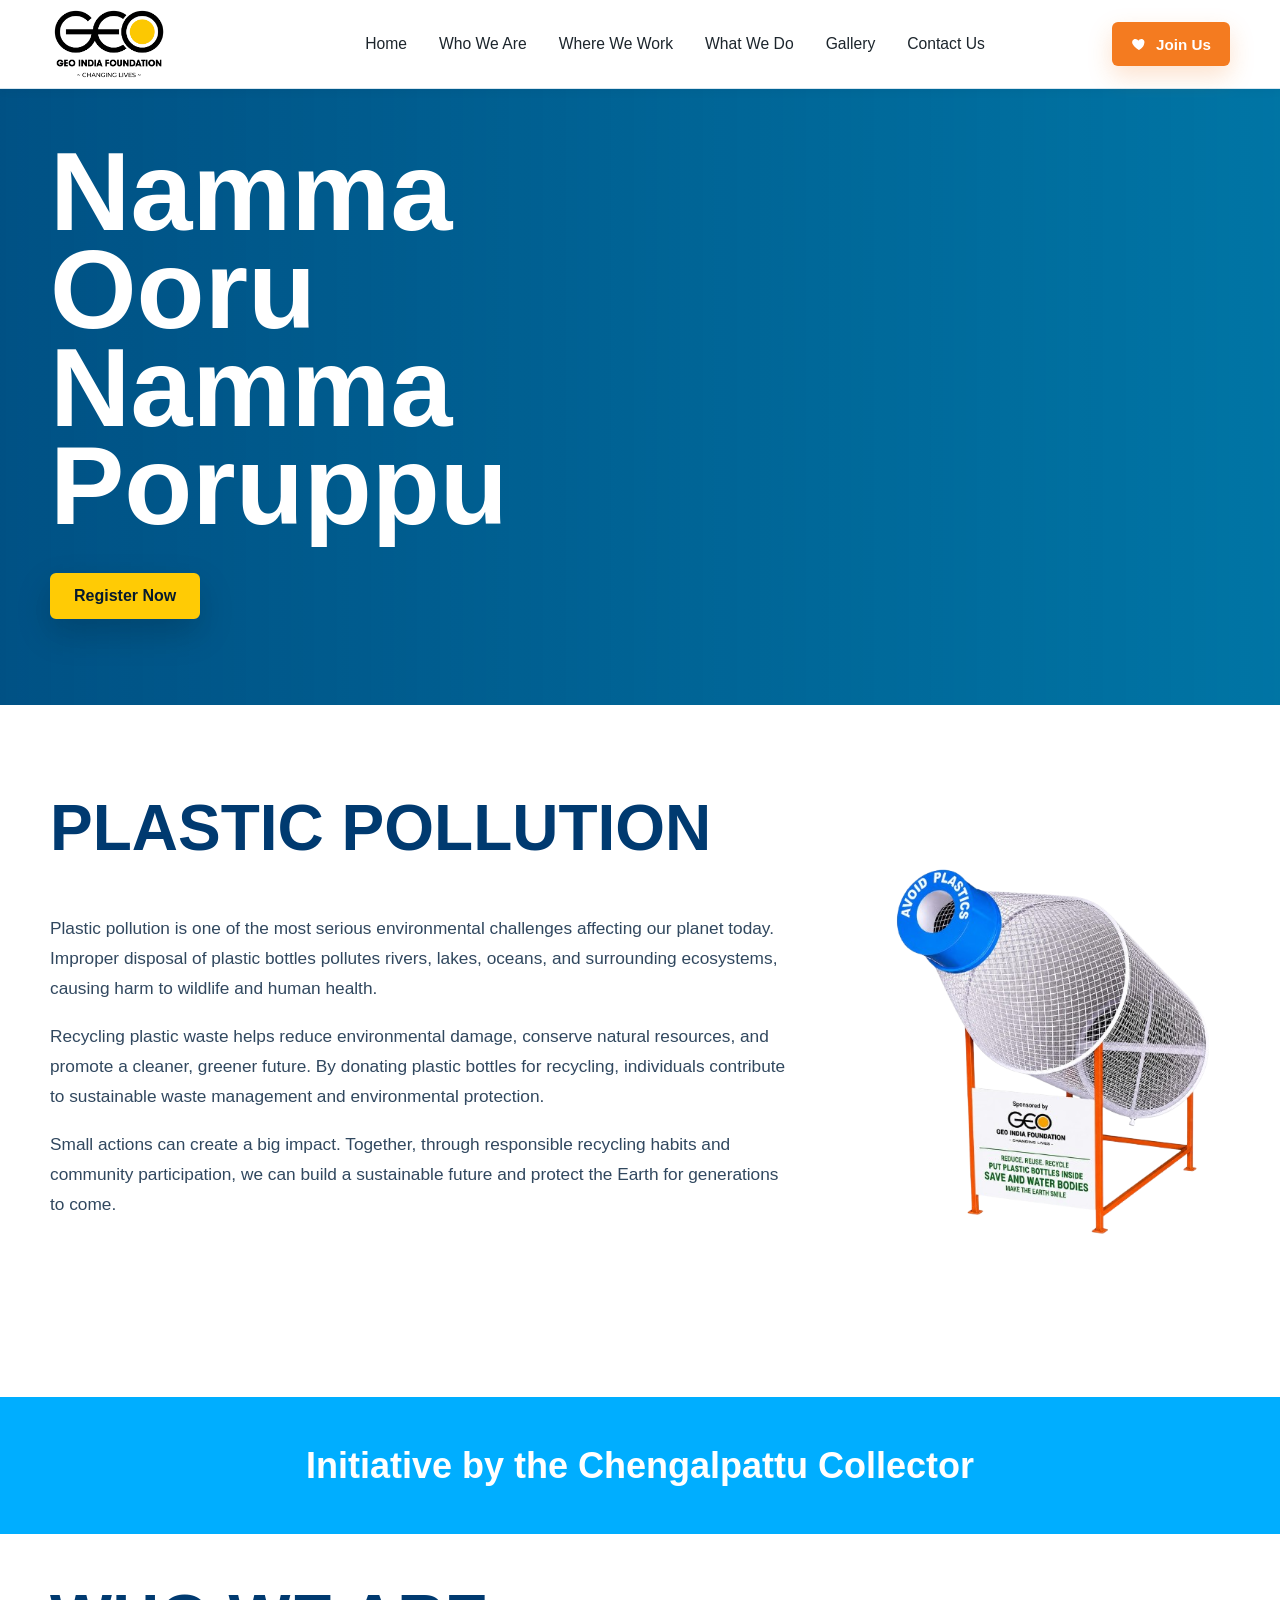
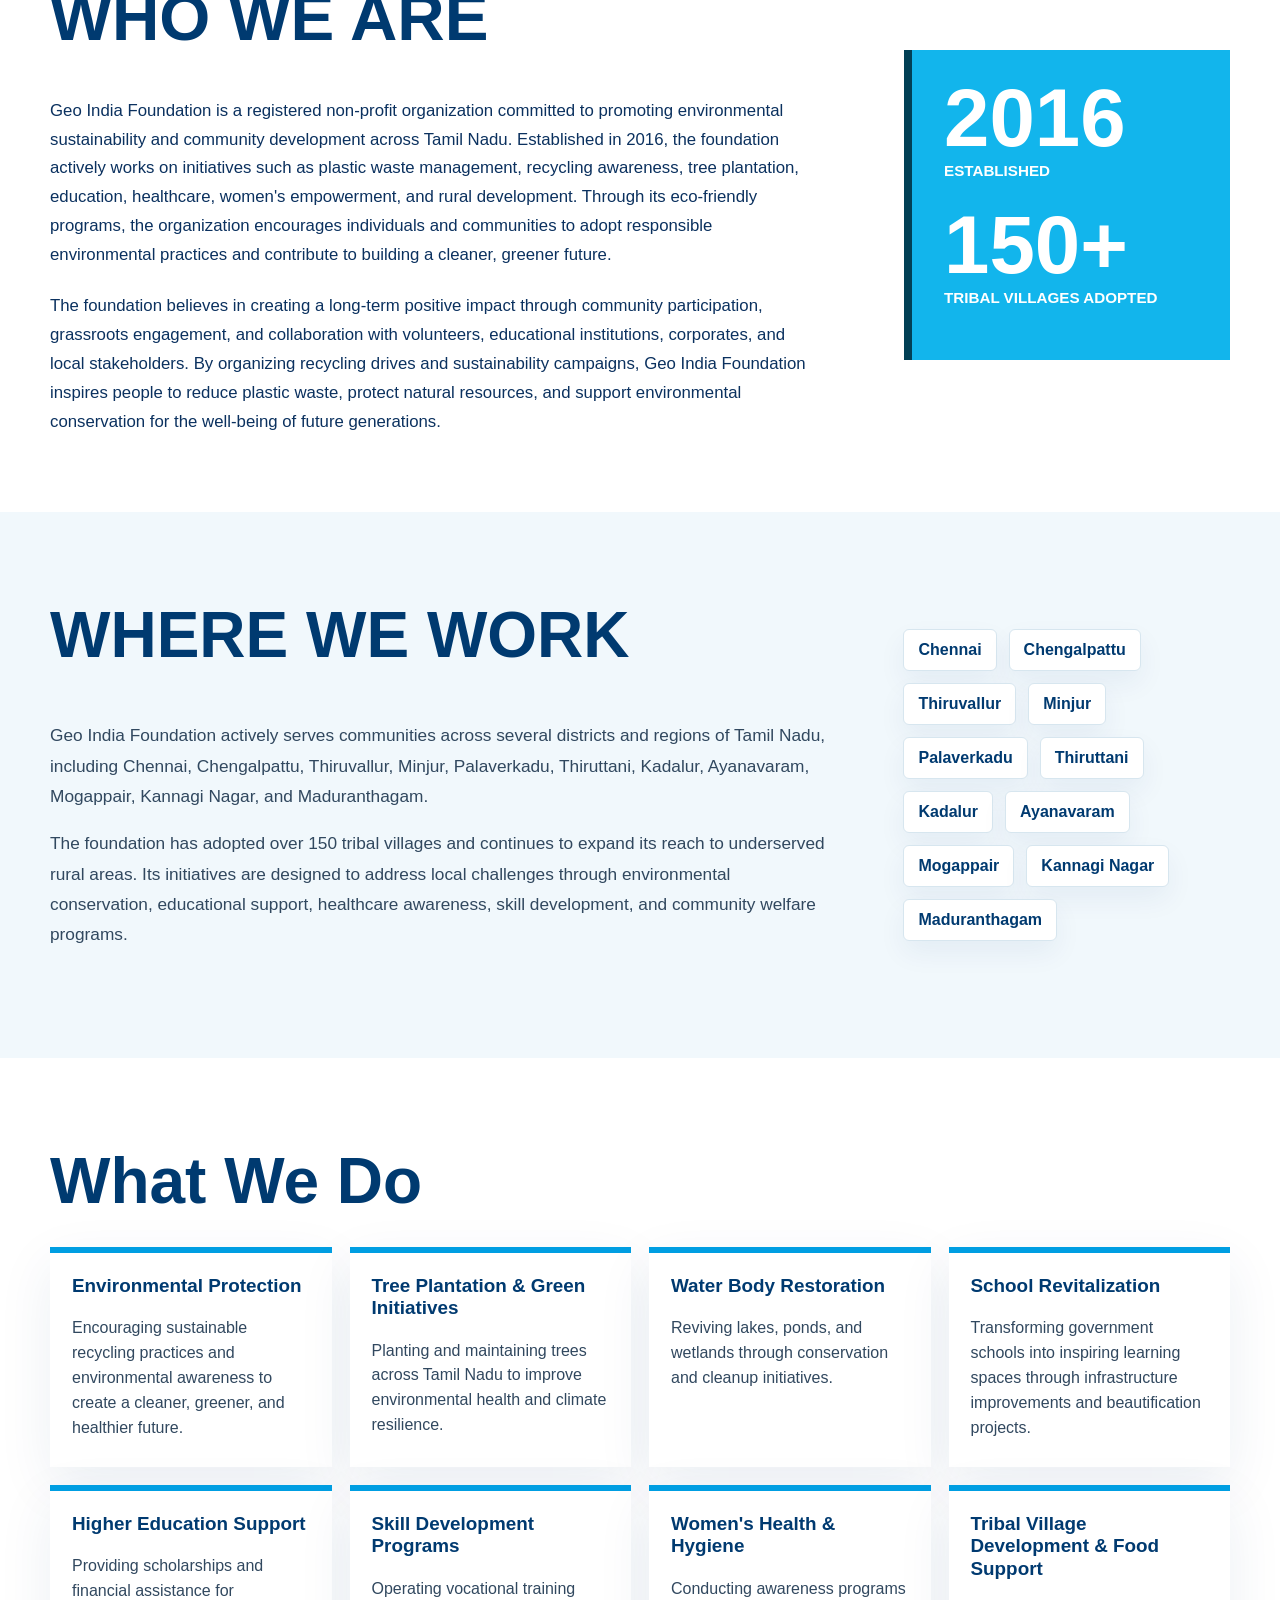
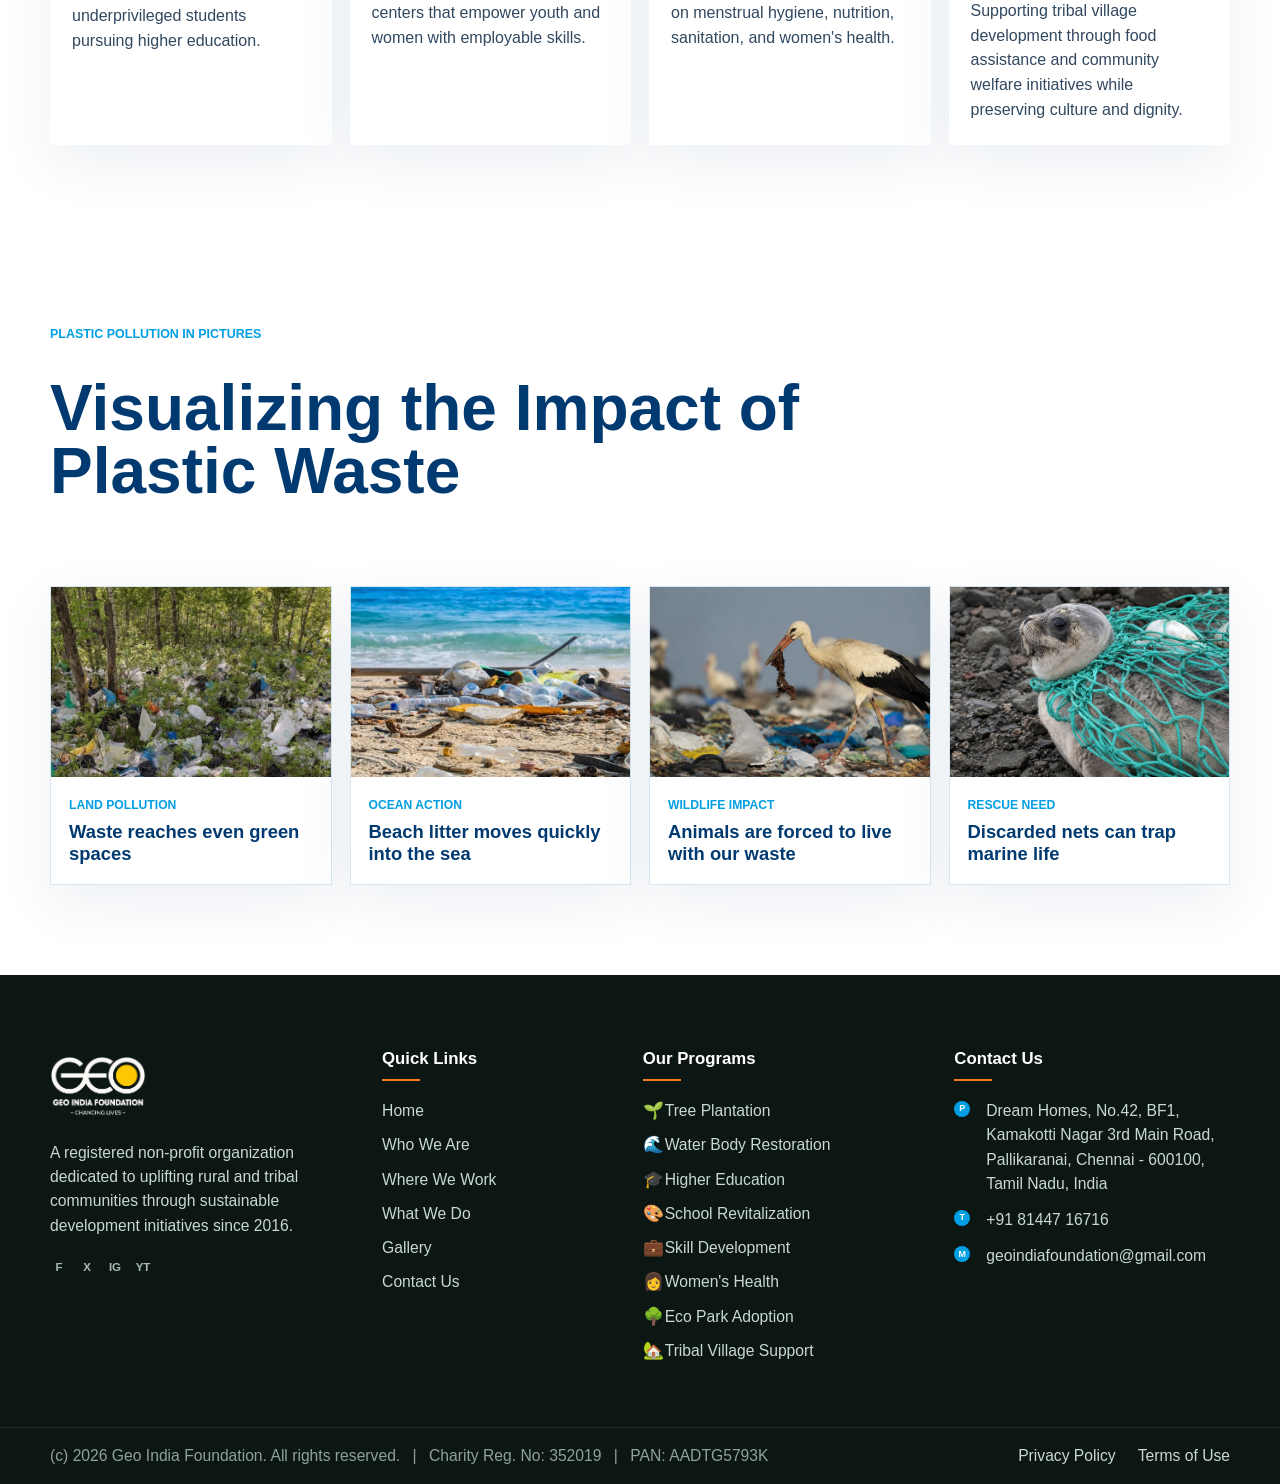
==== commit 5874a825: "Update index.html" ====
--- a/index.html
+++ b/index.html
@@ -9,6 +9,7 @@
       content="Join GEO India Foundation's Namma Ooru Namma Poruppu plastic bottle recycling campaign in Chengalpattu. Register, submit bottles, and earn an appreciation certificate."
     />
     <meta name="robots" content="index, follow" />
+    <meta name="google-site-verification" content="google3eabc5afee55ebc0.html" />
     <meta name="theme-color" content="#0078a7" />
     <meta property="og:title" content="Plastic Pollution | GEO India Foundation" />
     <meta
@@ -193,7 +194,6 @@
       <section class="collector-initiative" aria-label="Initiative by the Chengalpattu Collector">
         <div class="container">
           <strong>Initiative by the Chengalpattu Collector</strong>
-          <strong>Thiru.Dr M Veerappan I.A.S</strong>
         </div>
       </section>
 
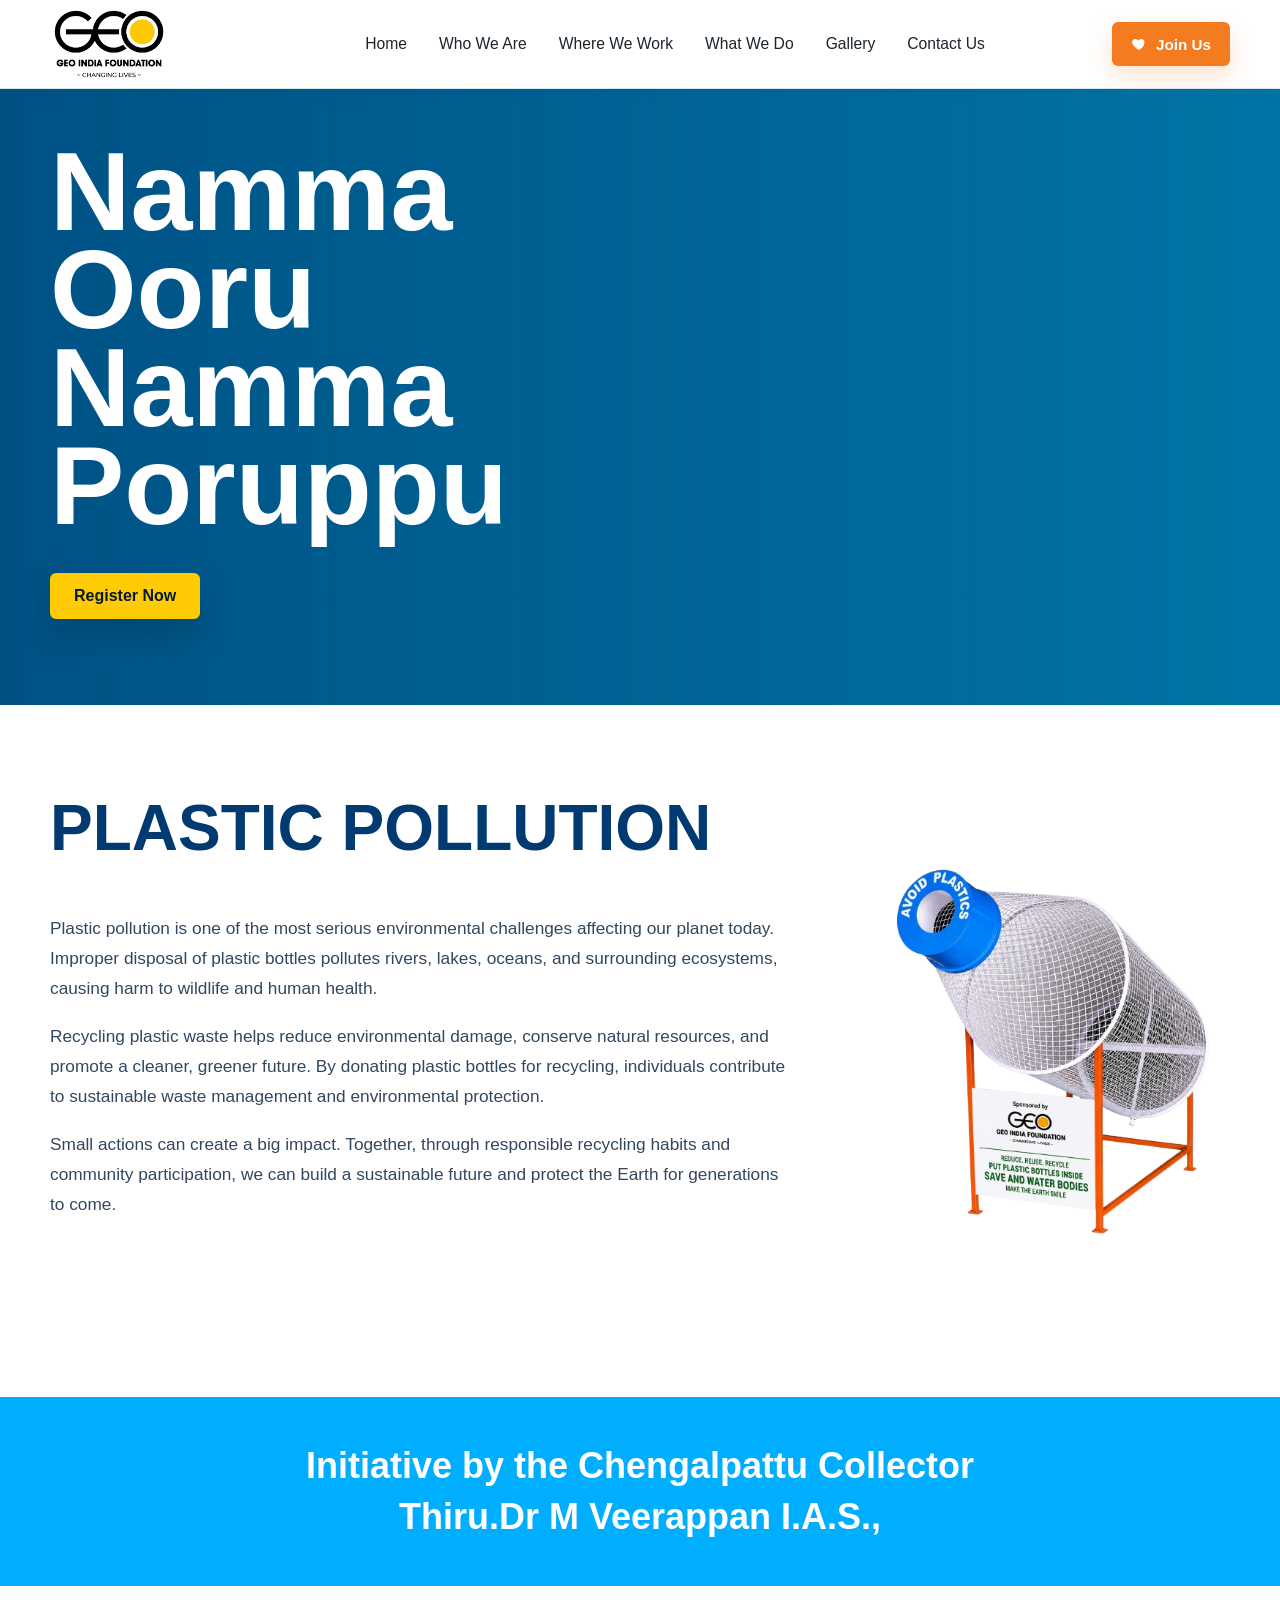
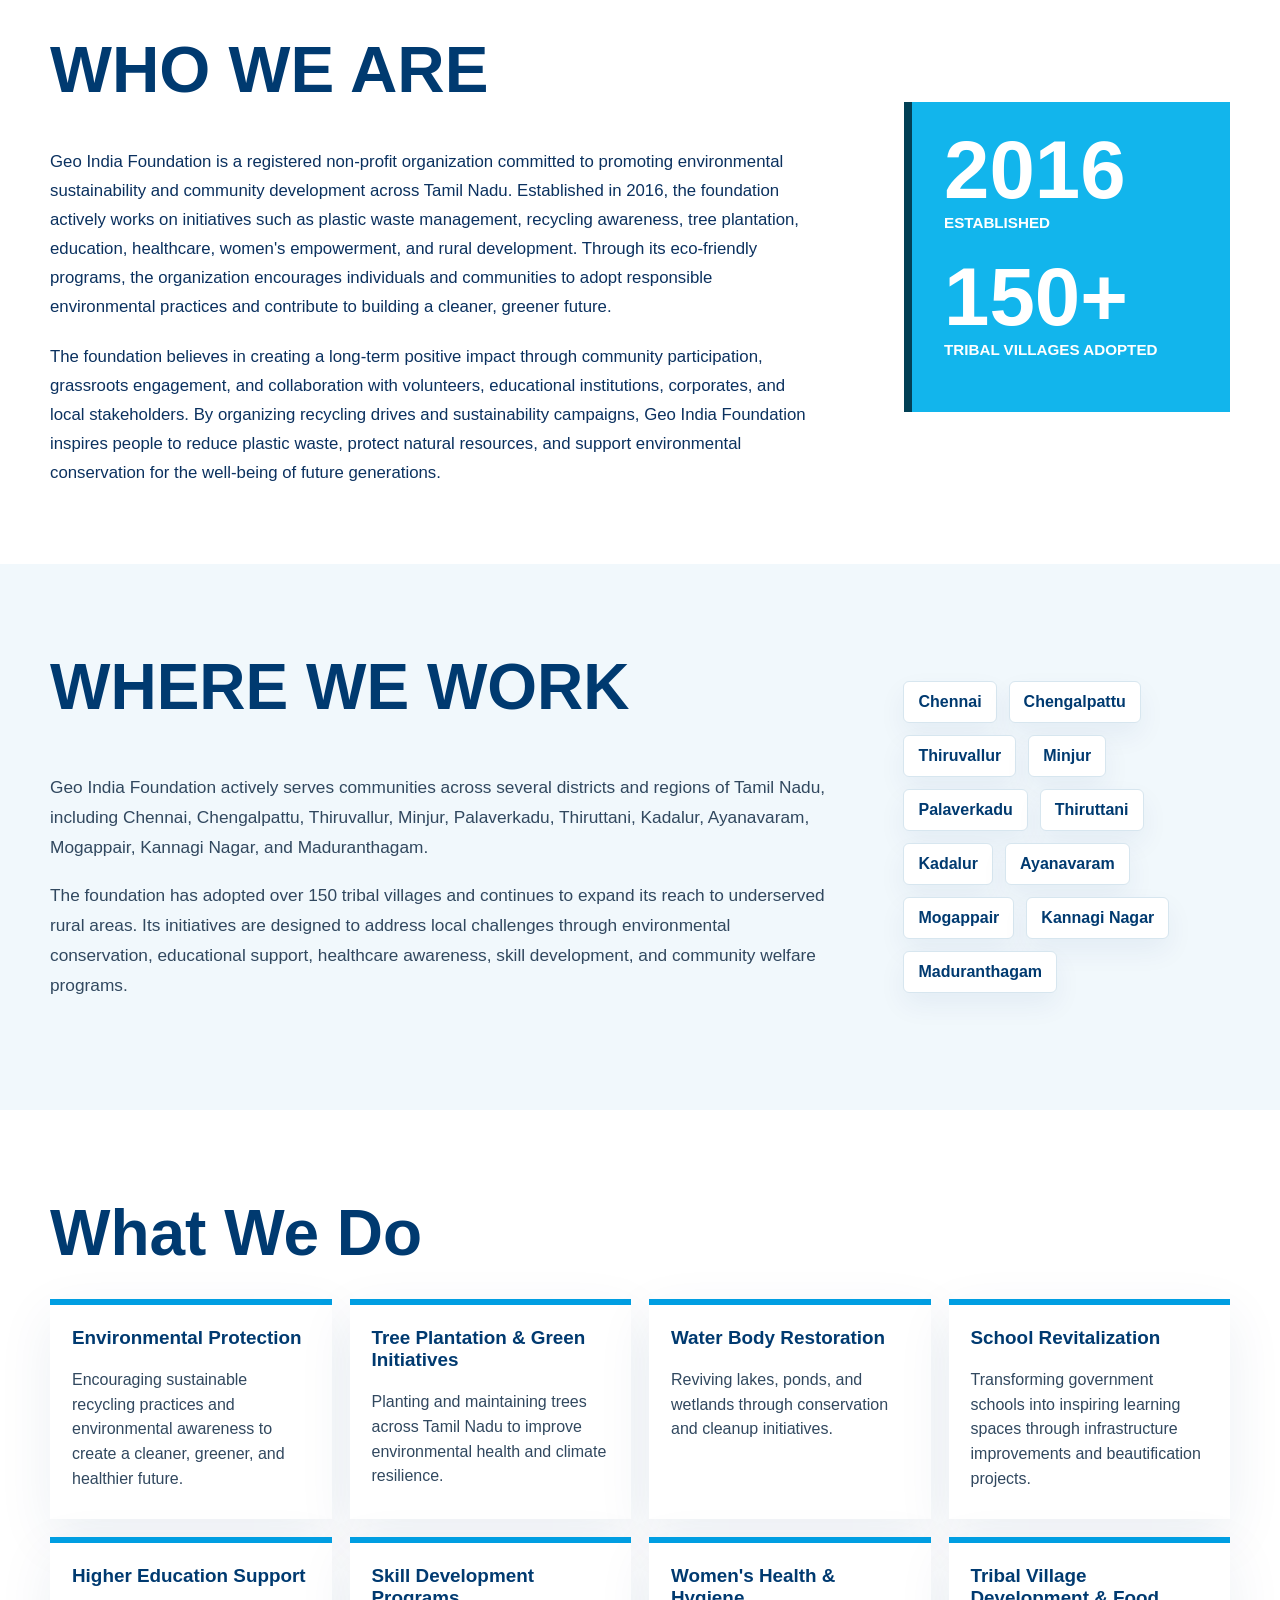
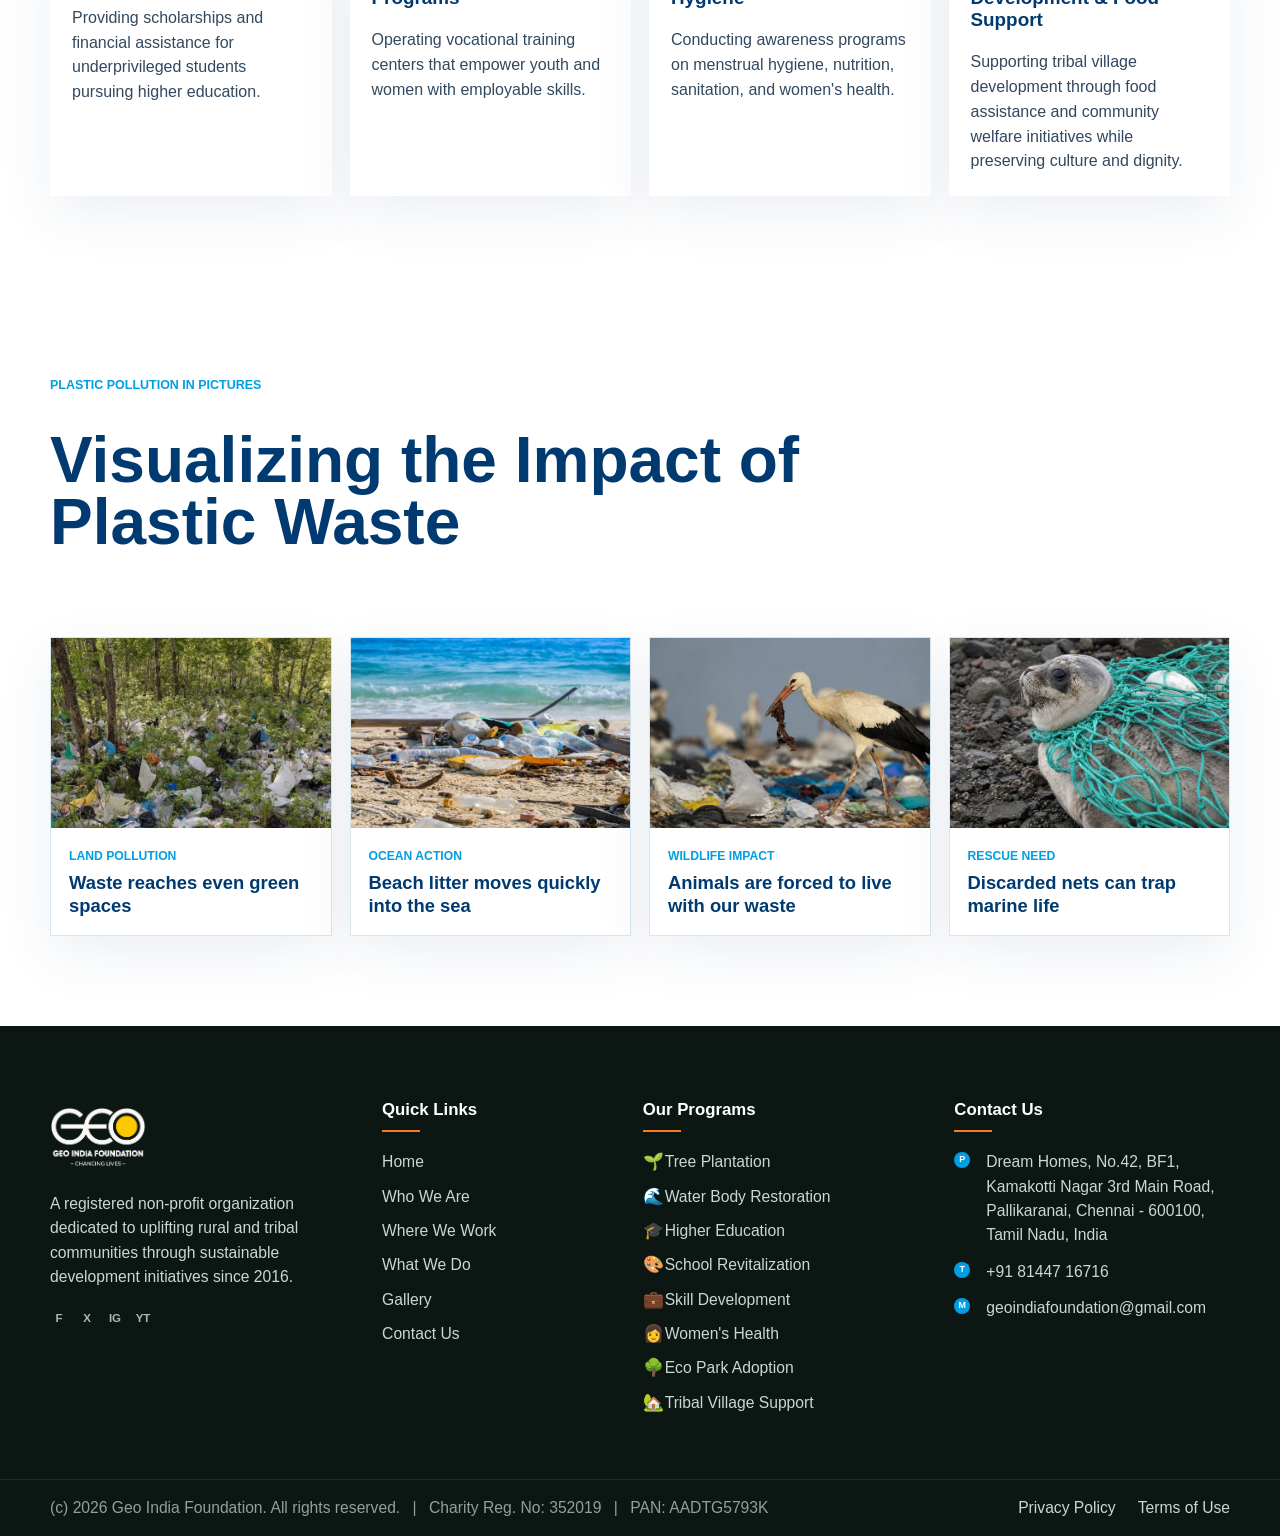
==== commit 0c7cf01f: "Update index.html" ====
--- a/index.html
+++ b/index.html
@@ -146,6 +146,8 @@
                 Congratulations! Your 50-bottle certificate is ready.
               </p>
               <button class="download-certificate" type="button">Download Certificate</button>
+              <button class="secondary-action register-new-user" type="button">Register New User</button>
+              <p class="form-status bottle-status" aria-live="polite" hidden></p>
             </form>
           </div>
         </div>
@@ -194,6 +196,7 @@
       <section class="collector-initiative" aria-label="Initiative by the Chengalpattu Collector">
         <div class="container">
           <strong>Initiative by the Chengalpattu Collector</strong>
+          <strong>Thiru.Dr M Veerappan I.A.S.,</strong>
         </div>
       </section>
 
--- a/styles.css
+++ b/styles.css
@@ -589,6 +589,22 @@
   color: #09833f;
   font-weight: 900;
   line-height: 1.45;
+}
+
+.form-status {
+  margin: 2px 0 0;
+  color: #31485f;
+  font-size: 0.9rem;
+  font-weight: 800;
+  line-height: 1.4;
+}
+
+.form-status[data-type="success"] {
+  color: #09833f;
+}
+
+.form-status[data-type="error"] {
+  color: #b42318;
 }
 
 .celebration-layer {
